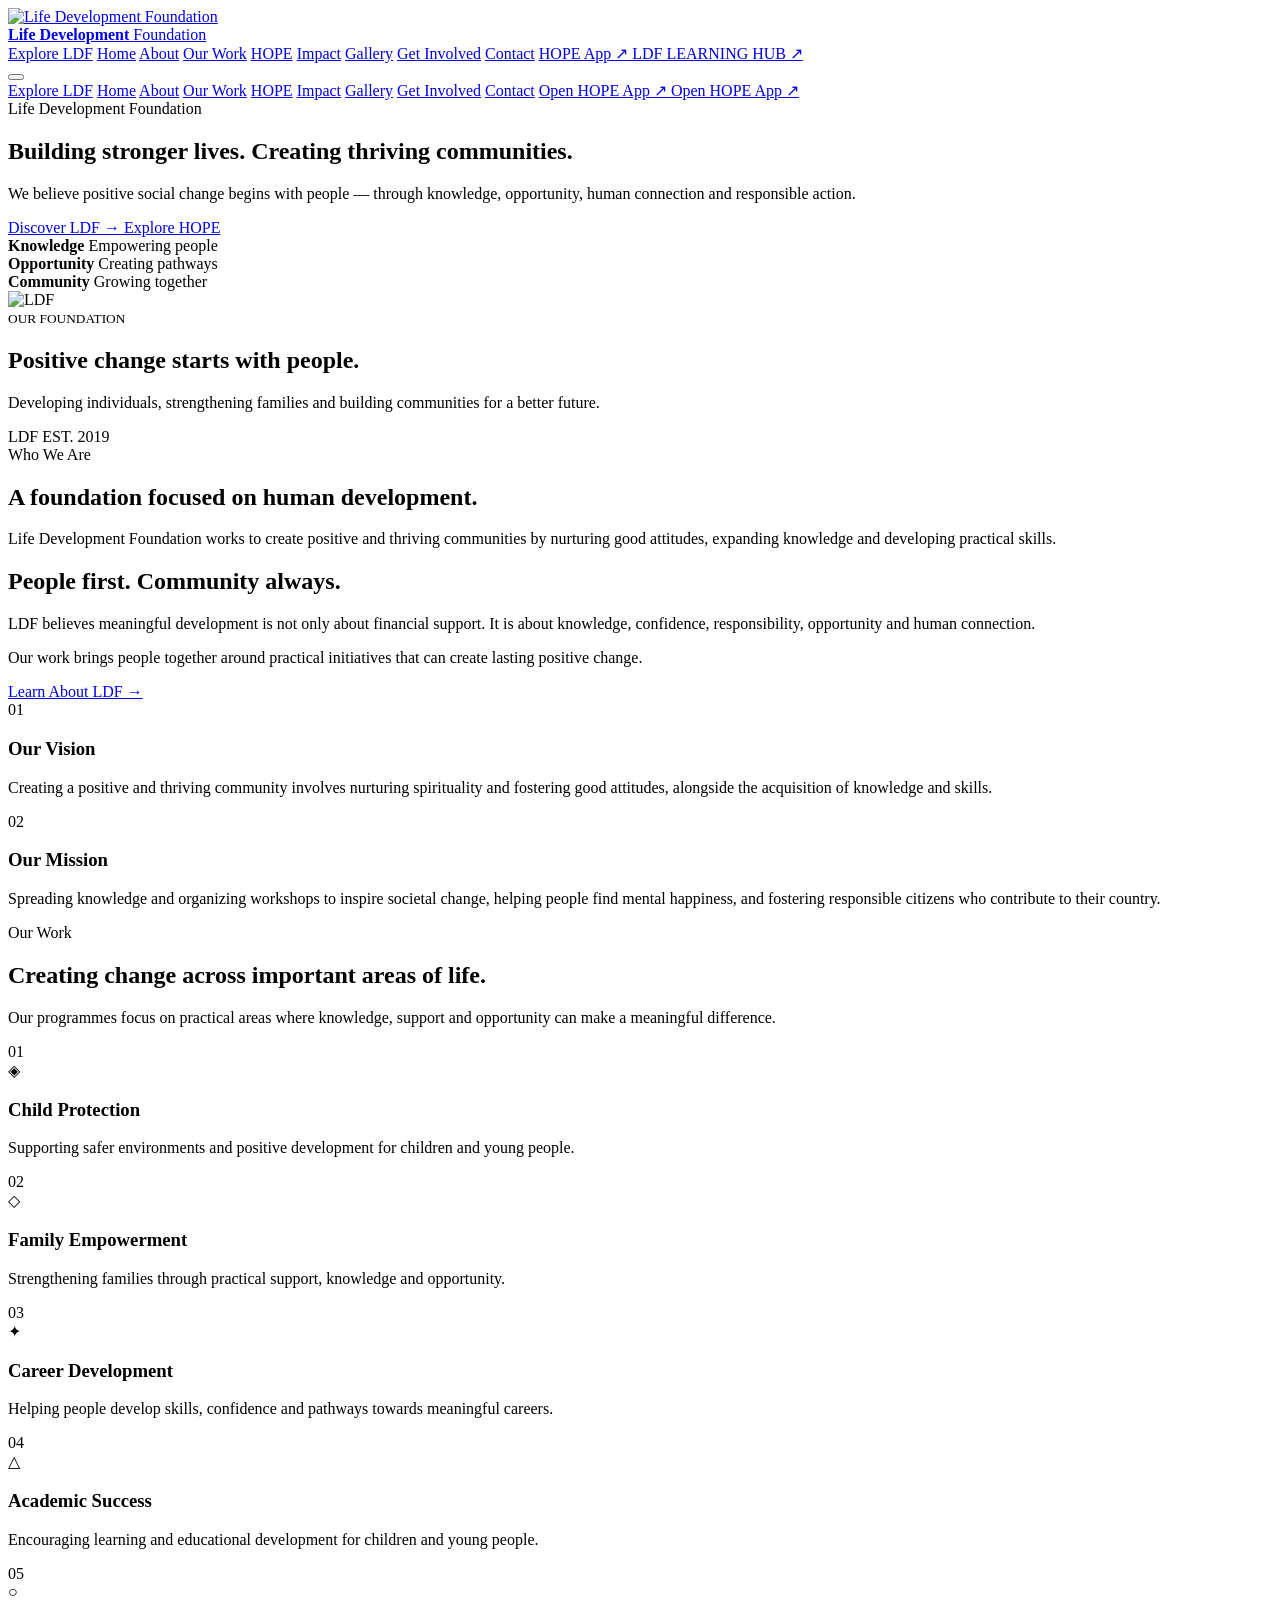
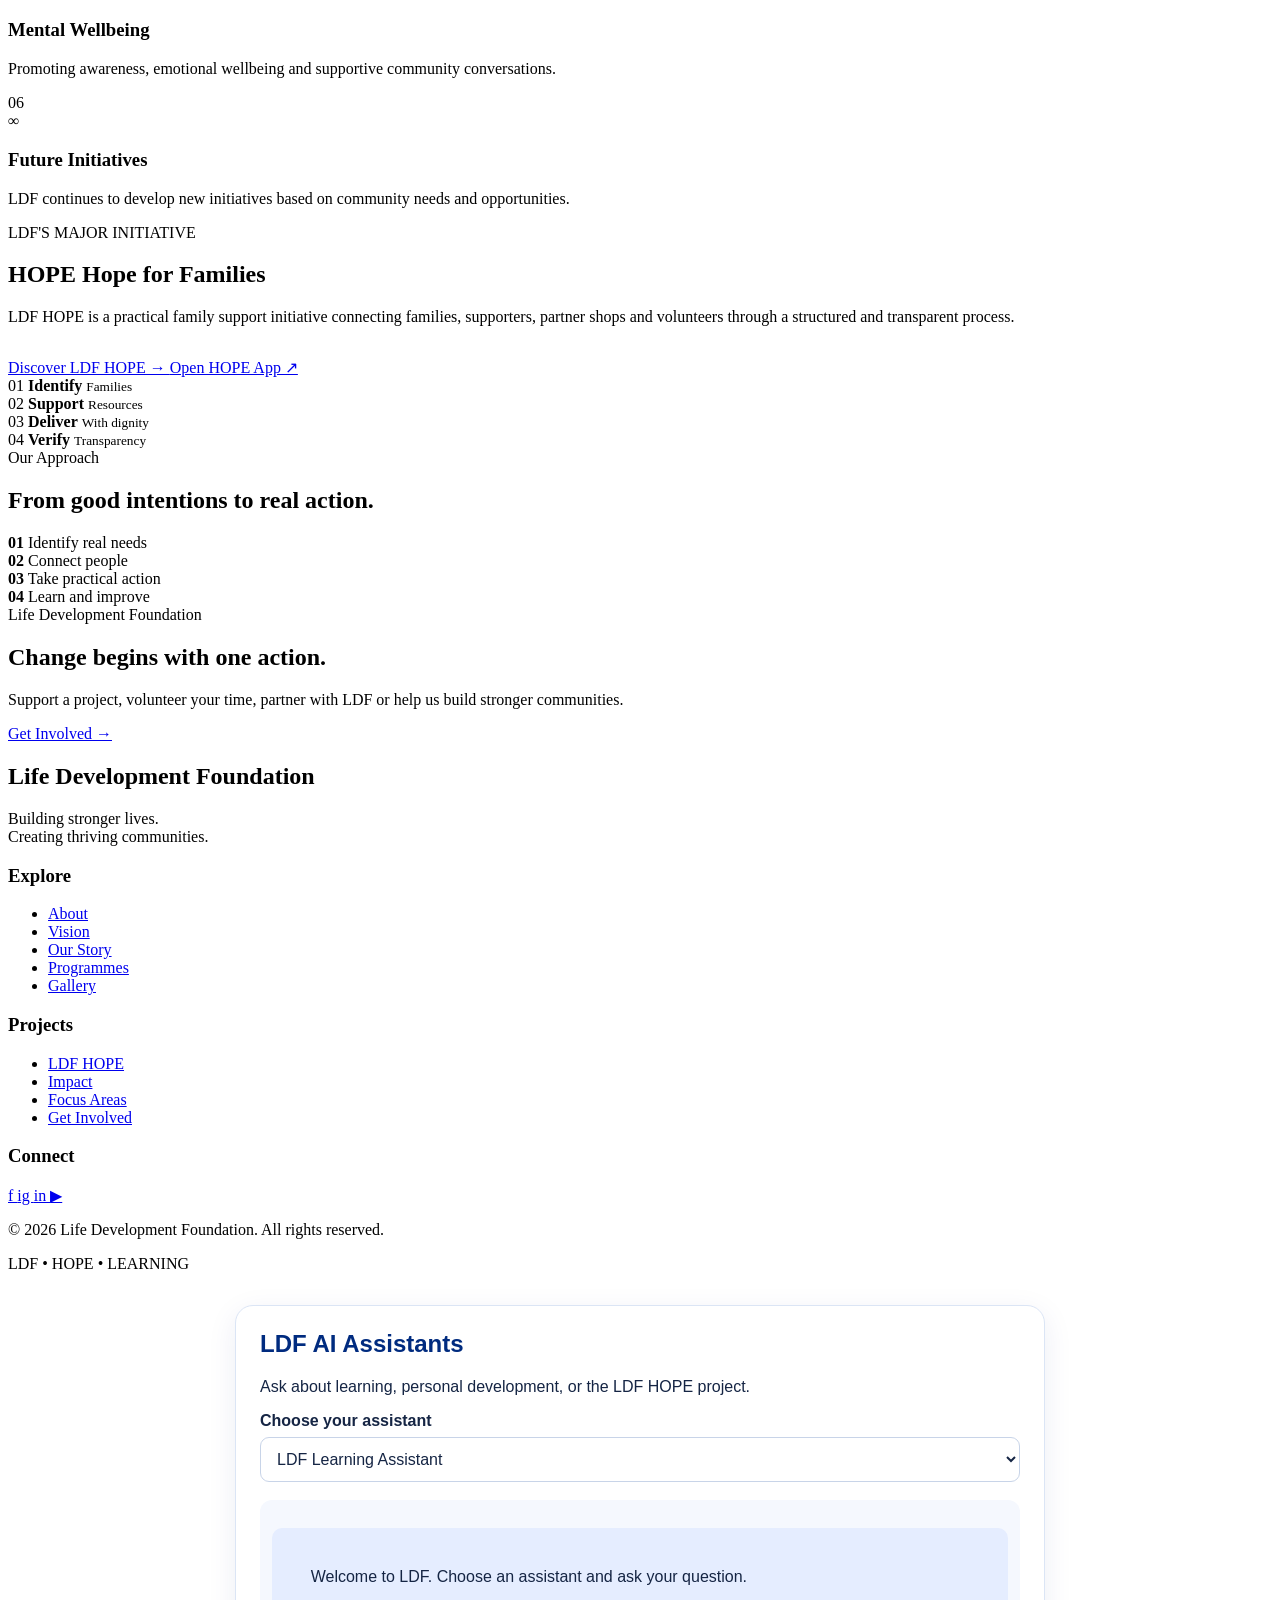
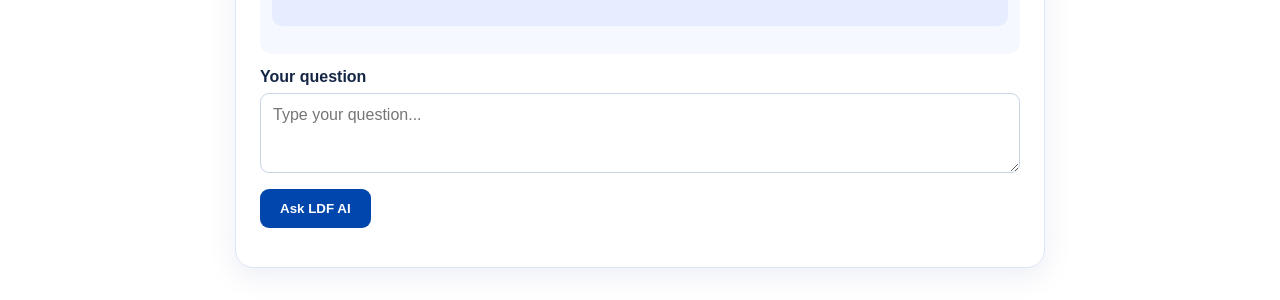
==== index.html @ 61f9f22a "Add link to LDF Learning Hub in navigation" ====
<!DOCTYPE html>
<html lang="en">

<head>

<meta charset="UTF-8">
<meta name="viewport" content="width=device-width, initial-scale=1.0">

<title>Life Development Foundation | LDF</title>

<meta
name="description"
content="Life Development Foundation — building stronger lives and creating thriving communities through knowledge, opportunity and positive change.">

<link rel="preconnect" href="https://fonts.googleapis.com">
<link rel="preconnect" href="https://fonts.gstatic.com" crossorigin>

<link
href="https://fonts.googleapis.com/css2?family=Inter:wght@400;500;600;700;800&family=Manrope:wght@500;600;700;800&display=swap"
rel="stylesheet">

<link rel="stylesheet" href="/LDF-HOPE/css/style.css">

</head>

<body>

<header class="site-header">

<div class="container nav-container">

<a href="/LDF-HOPE/" class="brand">

<img
src="/LDF-HOPE/7e64c73a-b2e1-4843-b294-a0825088490c.jpeg"
alt="Life Development Foundation"
class="brand-logo">

<div class="brand-text">
<strong>Life Development</strong>
<span>Foundation</span>
</div>

</a>

<nav class="desktop-nav">
<a href="/LDF-HOPE/Main.html">Explore LDF</a>
<a href="/LDF-HOPE/">Home</a>
<a href="/LDF-HOPE/about.html">About</a>
<a href="/LDF-HOPE/programs.html">Our Work</a>
<a href="/LDF-HOPE/hope.html">HOPE</a>
<a href="/LDF-HOPE/impact.html">Impact</a>
<a href="/LDF-HOPE/gallery.html" class="active">Gallery</a>
<a href="/LDF-HOPE/get-involved.html">Get Involved</a>
<a href="/LDF-HOPE/contact.html">Contact</a>

<a
href="https://script.google.com/macros/s/AKfycbwUGrgk65R-KD1yQxDXDe2xYm5PWNFSPfADqtAOoXSnCcbFEKJ1Gkk_mJlzIQz6vQ_V/exec"
target="_blank"
rel="noopener"
class="nav-app">
HOPE App ↗
</a>

<a
href="  https://ldf35.github.io/ldf-hub/"
target="_blank"
rel="noopener"
class="nav-app">
LDF LEARNING HUB ↗
</a>
</nav>

<button class="menu-toggle" aria-label="Menu">
<span></span>
<span></span>
<span></span>
</button>

</div>

<div class="mobile-nav">
<a href="/LDF-HOPE/Main.html">Explore LDF</a>
<a href="/LDF-HOPE/">Home</a>
<a href="/LDF-HOPE/about.html">About</a>
<a href="/LDF-HOPE/programs.html">Our Work</a>
<a href="/LDF-HOPE/hope.html">HOPE</a>
<a href="/LDF-HOPE/impact.html">Impact</a>
<a href="/LDF-HOPE/gallery.html">Gallery</a>
<a href="/LDF-HOPE/get-involved.html">Get Involved</a>
<a href="/LDF-HOPE/contact.html">Contact</a>

<a
href="https://script.google.com/macros/s/AKfycbwUGrgk65R-KD1yQxDXDe2xYm5PWNFSPfADqtAOoXSnCcbFEKJ1Gkk_mJlzIQz6vQ_V/exec"
target="_blank"
class="mobile-app">
Open HOPE App ↗
</a>
<a
href="https://script.google.com/macros/s/AKfycbwUGrgk65R-KD1yQxDXDe2xYm5PWNFSPfADqtAOoXSnCcbFEKJ1Gkk_mJlzIQz6vQ_V/exec"
target="_blank"
class="mobile-app">
Open HOPE App ↗
</a>
</div>

</header>


<main>

<section class="hero">

<div class="container hero-grid">

<div class="reveal">

<div class="eyebrow light">
Life Development Foundation
</div>

<h1>
Building stronger lives.
<span>Creating thriving communities.</span>
</h1>

<p class="hero-description">
We believe positive social change begins with people —
through knowledge, opportunity, human connection and
responsible action.
</p>

<div class="buttons">

<a href="/LDF-HOPE/about.html" class="btn btn-white">
Discover LDF →
</a>

<a href="/LDF-HOPE/hope.html" class="btn btn-outline-white">
Explore HOPE
</a>

</div>

<div class="hero-meta">

<div>
<strong>Knowledge</strong>
<span>Empowering people</span>
</div>

<div>
<strong>Opportunity</strong>
<span>Creating pathways</span>
</div>

<div>
<strong>Community</strong>
<span>Growing together</span>
</div>

</div>

</div>


<div class="hero-card reveal">

<div class="hero-card-logo">

<img
src="/LDF-HOPE/7e64c73a-b2e1-4843-b294-a0825088490c.jpeg"
alt="LDF">

</div>

<small>OUR FOUNDATION</small>

<h2>
Positive change
starts with people.
</h2>

<p>
Developing individuals, strengthening families
and building communities for a better future.
</p>

<div class="hero-card-bottom">

<span>LDF</span>
<span>EST. 2019</span>

</div>

</div>

</div>

</section>


<section class="section">

<div class="container">

<div class="section-heading reveal">

<div class="eyebrow">
Who We Are
</div>

<h2>
A foundation focused on
<span>human development.</span>
</h2>

<p>
Life Development Foundation works to create positive and
thriving communities by nurturing good attitudes,
expanding knowledge and developing practical skills.
</p>

</div>


<div class="two-column">

<div class="content reveal">

<h2>
People first.
<span>Community always.</span>
</h2>

<p>
LDF believes meaningful development is not only about
financial support. It is about knowledge, confidence,
responsibility, opportunity and human connection.
</p>

<p>
Our work brings people together around practical
initiatives that can create lasting positive change.
</p>

<a href="/LDF-HOPE/about.html"
class="btn btn-primary"
style="margin-top:30px;">
Learn About LDF →
</a>

</div>


<div>

<div class="info-card reveal">

<div class="info-number">01</div>

<h3>Our Vision</h3>

<p>
Creating a positive and thriving community involves
nurturing spirituality and fostering good attitudes,
alongside the acquisition of knowledge and skills.
</p>

</div>

<div class="info-card reveal">

<div class="info-number">02</div>

<h3>Our Mission</h3>

<p>
Spreading knowledge and organizing workshops to inspire
societal change, helping people find mental happiness,
and fostering responsible citizens who contribute to
their country.
</p>

</div>

</div>

</div>

</div>

</section>


<section class="section section-soft">

<div class="container">

<div class="section-heading center reveal">

<div class="eyebrow">
Our Work
</div>

<h2>
Creating change across
<span>important areas of life.</span>
</h2>

<p>
Our programmes focus on practical areas where knowledge,
support and opportunity can make a meaningful difference.
</p>

</div>


<div class="card-grid">

<div class="card reveal">
<div class="card-number">01</div>
<div class="card-icon">◈</div>
<h3>Child Protection</h3>
<p>
Supporting safer environments and positive development
for children and young people.
</p>
</div>

<div class="card reveal">
<div class="card-number">02</div>
<div class="card-icon">◇</div>
<h3>Family Empowerment</h3>
<p>
Strengthening families through practical support,
knowledge and opportunity.
</p>
</div>

<div class="card reveal">
<div class="card-number">03</div>
<div class="card-icon">✦</div>
<h3>Career Development</h3>
<p>
Helping people develop skills, confidence and pathways
towards meaningful careers.
</p>
</div>

<div class="card reveal">
<div class="card-number">04</div>
<div class="card-icon">△</div>
<h3>Academic Success</h3>
<p>
Encouraging learning and educational development for
children and young people.
</p>
</div>

<div class="card reveal">
<div class="card-number">05</div>
<div class="card-icon">○</div>
<h3>Mental Wellbeing</h3>
<p>
Promoting awareness, emotional wellbeing and supportive
community conversations.
</p>
</div>

<div class="card card-dark reveal">
<div class="card-number">06</div>
<div class="card-icon">∞</div>
<h3>Future Initiatives</h3>
<p>
LDF continues to develop new initiatives based on
community needs and opportunities.
</p>
</div>

</div>

</div>

</section>


<section class="hope-section">

<div class="container">

<div class="hope-box reveal">

<div class="eyebrow light">
LDF'S MAJOR INITIATIVE
</div>

<h2 class="hope-title">
HOPE
<span>Hope for Families</span>
</h2>

<p>
LDF HOPE is a practical family support initiative
connecting families, supporters, partner shops and
volunteers through a structured and transparent process.
</p>

<div class="buttons" style="margin-top:32px;">

<a
href="/LDF-HOPE/hope.html"
class="btn btn-white">
Discover LDF HOPE →
</a>

<a
href="https://script.google.com/macros/s/AKfycbwUGrgk65R-KD1yQxDXDe2xYm5PWNFSPfADqtAOoXSnCcbFEKJ1Gkk_mJlzIQz6vQ_V/exec"
target="_blank"
class="btn btn-outline-white">
Open HOPE App ↗
</a>

</div>

<div class="hope-process">

<div class="process">
<span>01</span>
<strong>Identify</strong>
<small>Families</small>
</div>

<div class="process">
<span>02</span>
<strong>Support</strong>
<small>Resources</small>
</div>

<div class="process">
<span>03</span>
<strong>Deliver</strong>
<small>With dignity</small>
</div>

<div class="process">
<span>04</span>
<strong>Verify</strong>
<small>Transparency</small>
</div>

</div>

</div>

</div>

</section>


<section class="section section-soft">

<div class="container">

<div class="section-heading center reveal">

<div class="eyebrow">
Our Approach
</div>

<h2>
From good intentions
<span>to real action.</span>
</h2>

</div>


<div class="stats">

<div class="stat reveal">
<strong>01</strong>
<span>Identify real needs</span>
</div>

<div class="stat reveal">
<strong>02</strong>
<span>Connect people</span>
</div>

<div class="stat reveal">
<strong>03</strong>
<span>Take practical action</span>
</div>

<div class="stat reveal">
<strong>04</strong>
<span>Learn and improve</span>
</div>

</div>

</div>

</section>


<section class="cta">

<div class="container">

<div class="cta-box reveal">

<div>

<div class="eyebrow light">
Life Development Foundation
</div>

<h2>
Change begins with one action.
</h2>

<p>
Support a project, volunteer your time, partner with LDF
or help us build stronger communities.
</p>

</div>

<a href="/LDF-HOPE/get-involved.html"
class="btn btn-white">
Get Involved →
</a>

</div>

</div>

</section>

</main>

<footer class="ldf-footer">
  <div class="ldf-footer__container">

    <div class="ldf-footer__grid">

      <!-- Brand -->
      <section class="ldf-footer__brand">
        <h2 class="ldf-footer__brand-name">
          Life Development Foundation
        </h2>

        <p class="ldf-footer__tagline">
          Building stronger lives.<br>
          Creating thriving communities.
        </p>
      </section>

      <!-- Explore -->
      <nav class="ldf-footer__section" aria-label="Explore">
        <h3>Explore</h3>
        <ul>
          <li><a href="about.html">About</a></li>
          <li><a href="vision.html">Vision</a></li>
          <li><a href="story.html">Our Story</a></li>
          <li><a href="programmes.html">Programmes</a></li>
         <li> <a href="/LDF-HOPE/gallery.html" class="active">Gallery</a></li>
        </ul>
      </nav>

      <!-- Projects -->
      <nav class="ldf-footer__section" aria-label="Projects">
        <h3>Projects</h3>
        <ul>
          <li><a href="hope.html">LDF HOPE</a></li>
          <li><a href="impact.html">Impact</a></li>
          <li><a href="focus.html">Focus Areas</a></li>
          <li><a href="get-involved.html">Get Involved</a></li>
        </ul>
      </nav>

      <!-- Social media -->
      <section class="ldf-footer__section ldf-footer__connect">
        <h3>Connect</h3>

        <div class="ldf-footer__socials">

          <a href="https://www.facebook.com/share/1EnymvToj6/?mibextid=wwXIfr"
             target="_blank" rel="noopener noreferrer"
             aria-label="Facebook">
            f
          </a>

          <a href="https://www.instagram.com/lifedevelopment_foundation?stkn=OXliOHFnZjR3cjQw&utm_source=qr"
             target="_blank" rel="noopener noreferrer"
             aria-label="Instagram">
            ig
          </a>

          <a href="https://www.linkedin.com/in/kasun-udayanga-35b8291a4?utm_source=share_via&utm_content=profile&utm_medium=member_ios"
             target="_blank" rel="noopener noreferrer"
             aria-label="LinkedIn">
            in
          </a>

          <a href="https://youtube.com/@ldf-uk?si=GykWDm6q4iPDI1h7"
             target="_blank" rel="noopener noreferrer"
             aria-label="YouTube">
            ▶
          </a>

        </div>
      </section>

    </div>

    <!-- Copyright -->
    <div class="ldf-footer__bottom">
      <p>
        © <span id="ldf-footer-year">2026</span>
        Life Development Foundation. All rights reserved.
      </p>

      <p class="ldf-footer__signature">
        LDF <span>•</span> HOPE <span>•</span> LEARNING
      </p>
    </div>

  </div>
</footer>
  <script src="/LDF-HOPE/Js/main.js"></script>
  
<!-- LDF AI ASSISTANTS: paste before </body> -->
<section id="ldf-ai" class="ldf-ai">
  <h2>LDF AI Assistants</h2>
  <p>Ask about learning, personal development, or the LDF HOPE project.</p>

  <label for="ldf-agent">Choose your assistant</label>
  <select id="ldf-agent">
    <option value="learning">LDF Learning Assistant</option>
    <option value="hope">LDF HOPE Assistant</option>
  </select>

  <div id="ldf-chat" class="ldf-chat" aria-live="polite">
    <p class="ldf-message ldf-bot">
      Welcome to LDF. Choose an assistant and ask your question.
    </p>
  </div>

  <form id="ldf-form">
    <label for="ldf-question">Your question</label>
    <textarea id="ldf-question" maxlength="4000"
      rows="3" placeholder="Type your question..." required></textarea>
    <button id="ldf-send" type="submit">Ask LDF AI</button>
    <p id="ldf-status" role="status"></p>
  </form>
</section>

<style>
.ldf-ai {
  max-width: 760px;
  margin: 32px auto;
  padding: 24px;
  border: 1px solid #dbe5f5;
  border-radius: 18px;
  background: #fff;
  color: #152544;
  font-family: Arial, sans-serif;
  box-shadow: 0 8px 30px rgba(0, 43, 127, .08);
}
.ldf-ai h2 { color: #002b7f; margin-top: 0; }
.ldf-ai label { display: block; margin: 14px 0 7px; font-weight: 600; }
.ldf-ai select, .ldf-ai textarea {
  box-sizing: border-box;
  width: 100%;
  padding: 12px;
  border: 1px solid #c8d4e8;
  border-radius: 9px;
  background: #fff;
  color: #152544;
  font: inherit;
}
.ldf-chat {
  min-height: 110px;
  max-height: 360px;
  overflow-y: auto;
  margin-top: 18px;
  padding: 12px;
  background: #f5f8fe;
  border-radius: 12px;
}
.ldf-message {
  padding: 12px;
  border-radius: 10px;
  white-space: pre-wrap;
  overflow-wrap: anywhere;
  line-height: 1.55;
}
.ldf-bot { background: #e5edff; }
.ldf-user { background: #e5f6eb; }
#ldf-send {
  margin-top: 12px;
  padding: 12px 20px;
  border: 0;
  border-radius: 9px;
  background: #0046ad;
  color: white;
  font-weight: 700;
  cursor: pointer;
}
#ldf-send:disabled { opacity: .6; cursor: wait; }
#ldf-status { font-size: .9rem; color: #4b5e7a; }
</style>

<script>
(() => {
  const endpoint =
    "https://ldf-ai-gateway.lifedevelopmentfoundation-docs.workers.dev/";

  const form = document.getElementById("ldf-form");
  const agentSelect = document.getElementById("ldf-agent");
  const question = document.getElementById("ldf-question");
  const chat = document.getElementById("ldf-chat");
  const send = document.getElementById("ldf-send");
  const status = document.getElementById("ldf-status");

  function addMessage(text, type) {
    const p = document.createElement("p");
    p.className = "ldf-message " + type;
    p.textContent = text;
    chat.appendChild(p);
    chat.scrollTop = chat.scrollHeight;
  }

  form.addEventListener("submit", async (event) => {
    event.preventDefault();

    const message = question.value.trim();
    if (!message || send.disabled) return;

    const agent = agentSelect.value;
    addMessage(message, "ldf-user");
    question.value = "";
    send.disabled = true;
    status.textContent = "LDF AI is thinking...";

    try {
      const response = await fetch(endpoint, {
        method: "POST",
        headers: { "Content-Type": "application/json" },
        body: JSON.stringify({ agent, message })
      });

      const data = await response.json();

      if (!response.ok || !data.success || !data.answer) {
        throw new Error(data.error || "The AI request failed.");
      }

      addMessage(data.answer, "ldf-bot");
      status.textContent = "Response received.";
    } catch (error) {
      addMessage(
        "Sorry, the assistant is temporarily unavailable. Please try again later.",
        "ldf-bot"
      );
      status.textContent = "Connection failed. Please try again.";
      console.error("LDF AI request failed:", error);
    } finally {
      send.disabled = false;
      question.focus();
    }
  });
})();
</script>
<!-- END LDF AI ASSISTANTS -->
</body>
</html>
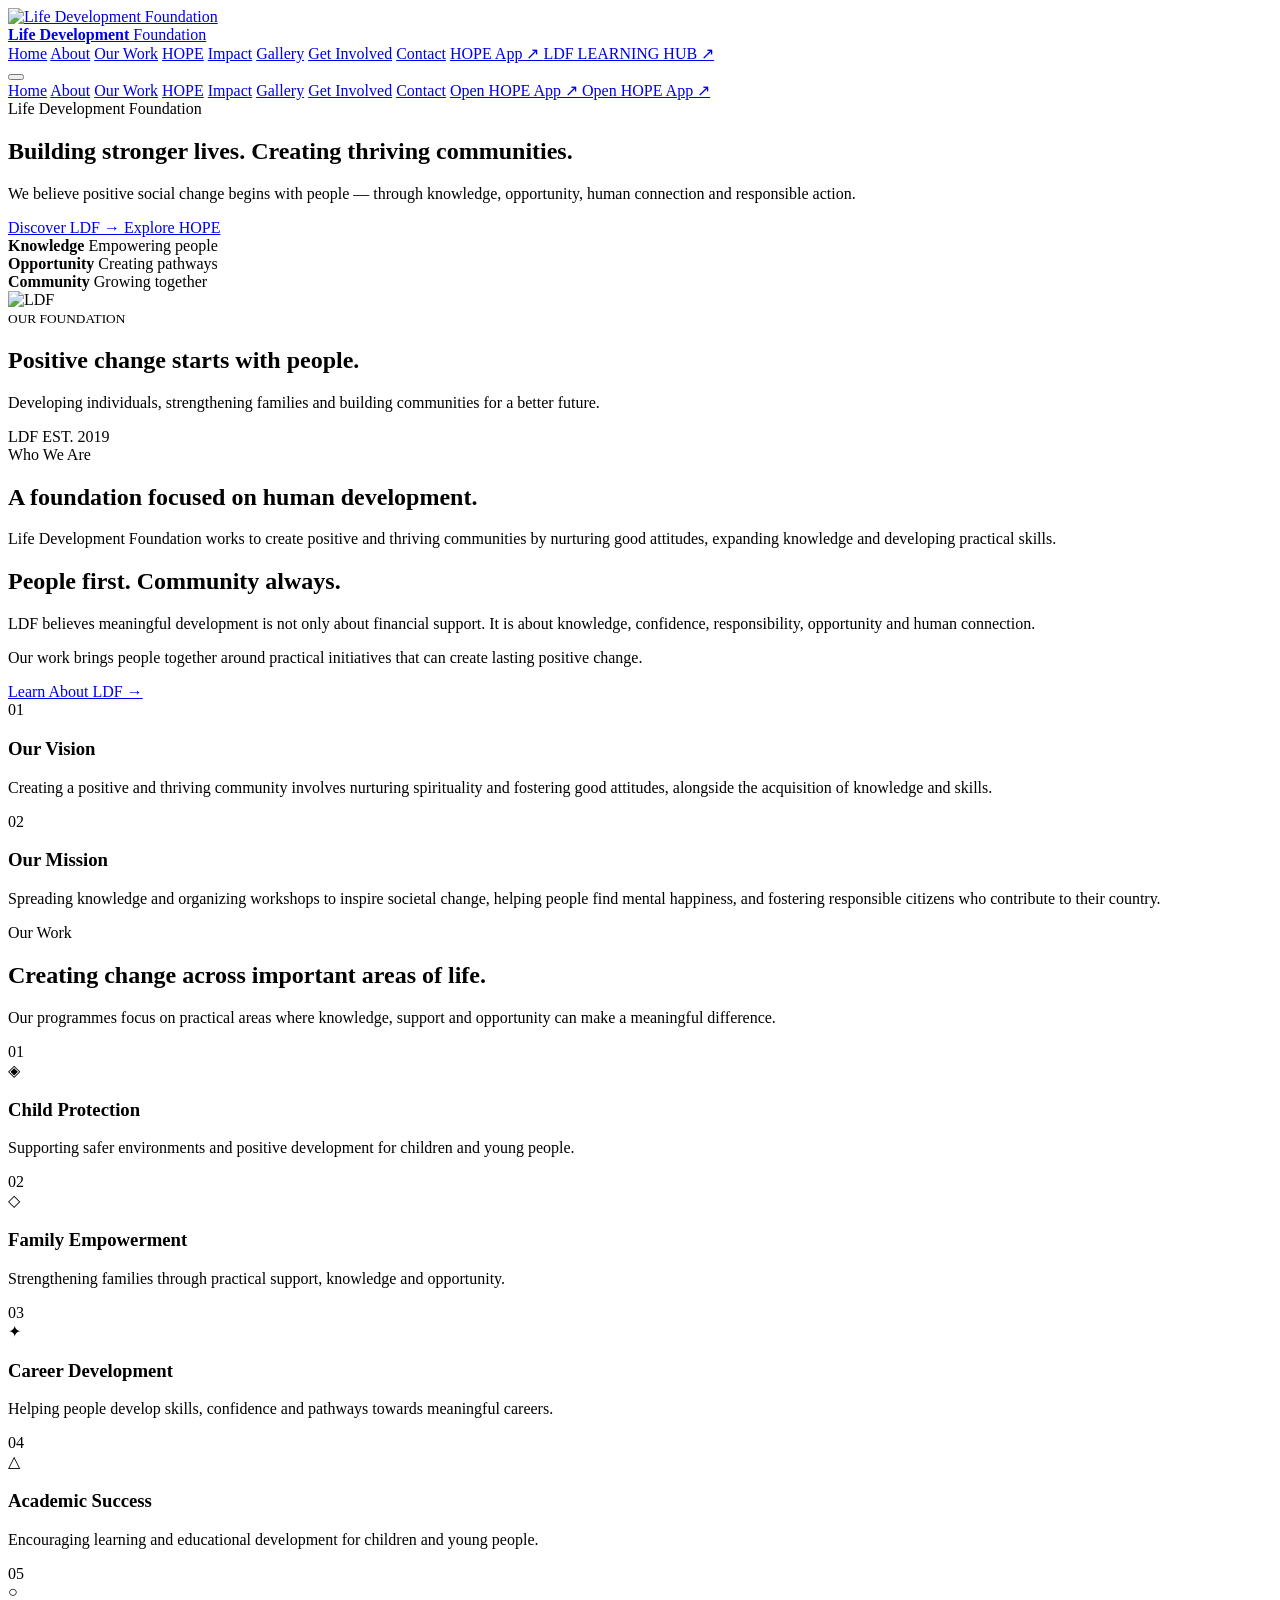
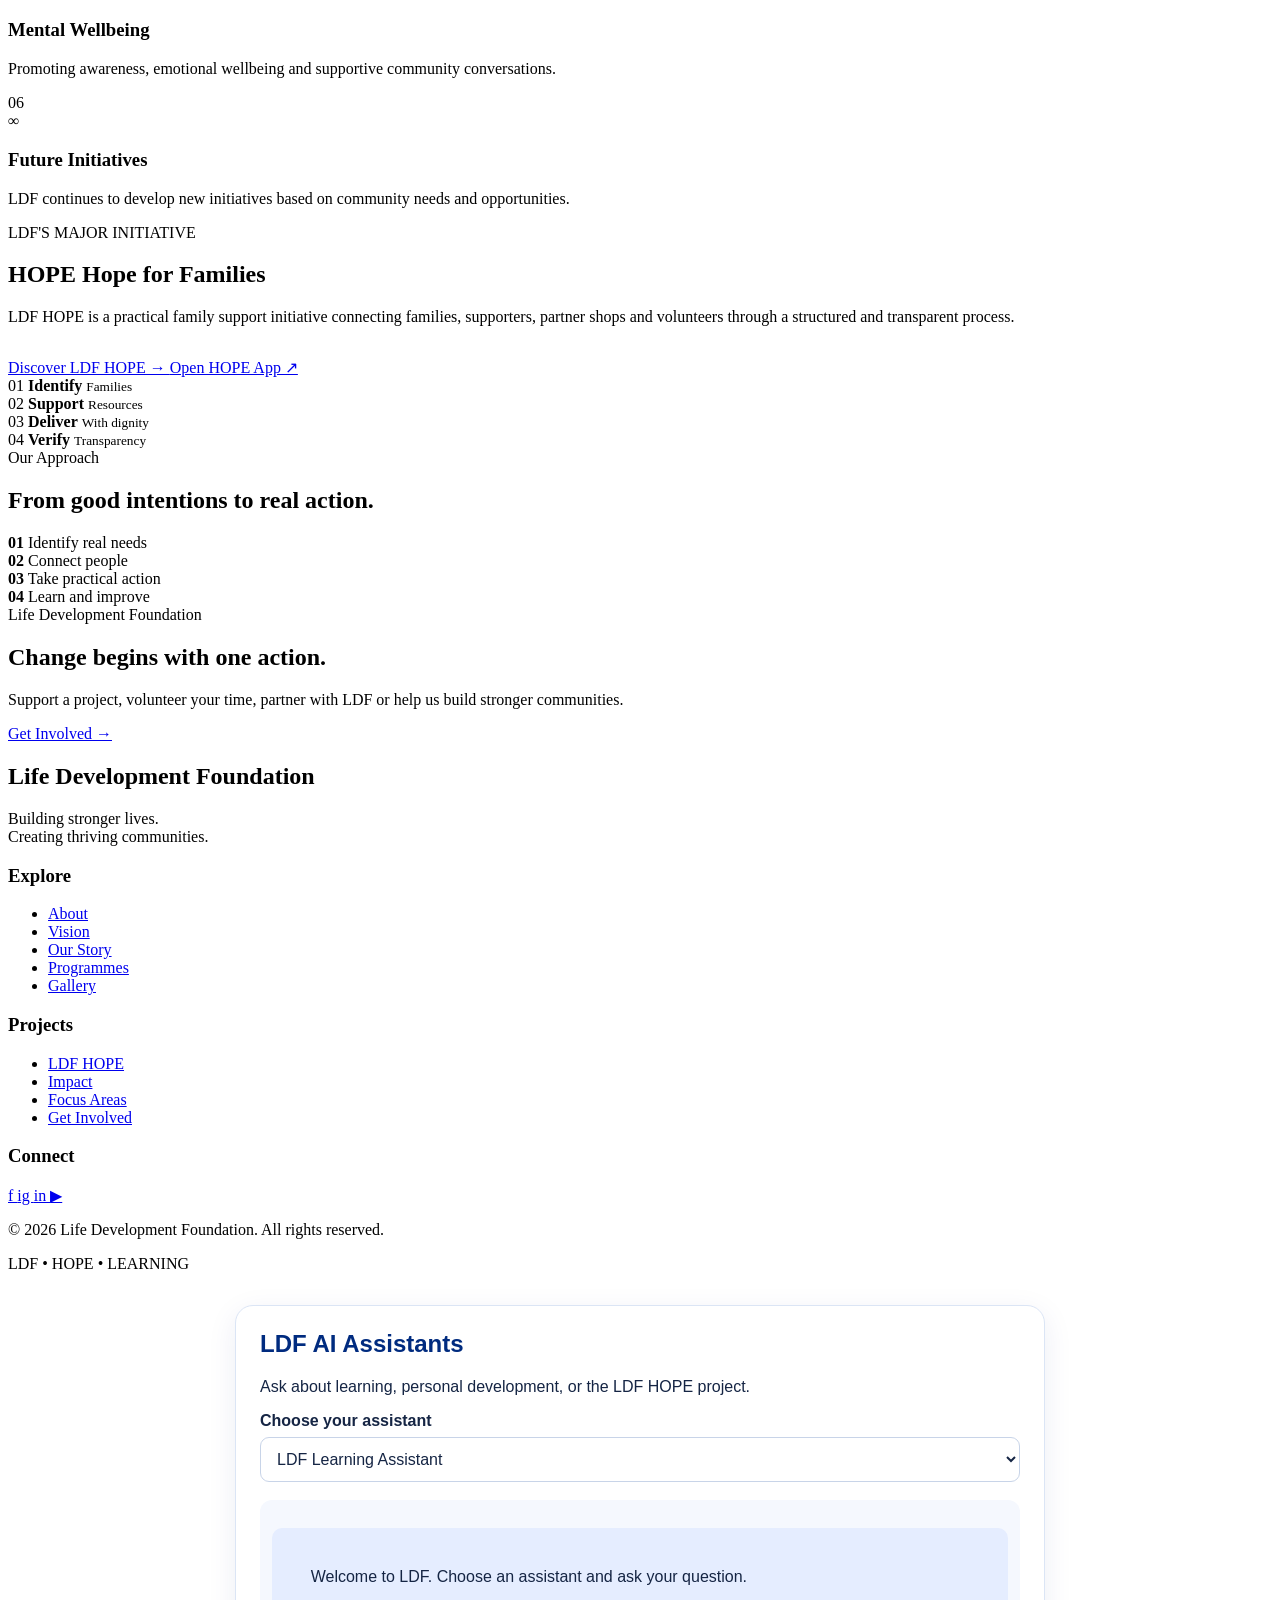
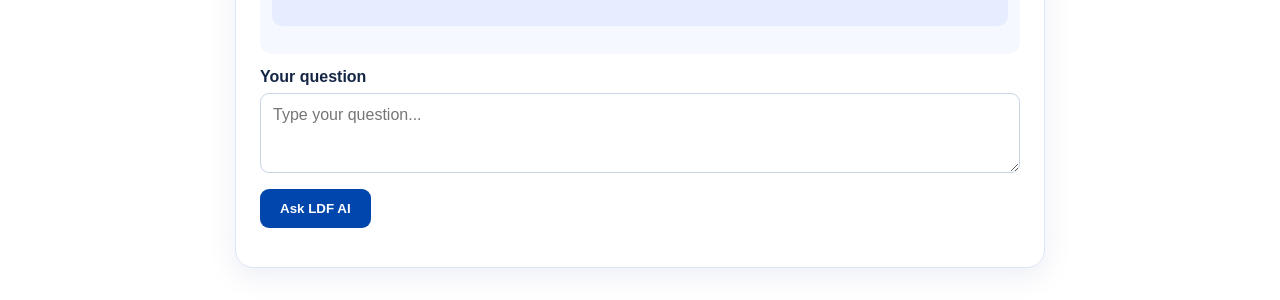
==== commit 22b729bb: "Remove duplicate navigation links in index.html" ====
--- a/index.html
+++ b/index.html
@@ -44,7 +44,6 @@
 </a>
 
 <nav class="desktop-nav">
-<a href="/LDF-HOPE/Main.html">Explore LDF</a>
 <a href="/LDF-HOPE/">Home</a>
 <a href="/LDF-HOPE/about.html">About</a>
 <a href="/LDF-HOPE/programs.html">Our Work</a>
@@ -80,7 +79,6 @@
 </div>
 
 <div class="mobile-nav">
-<a href="/LDF-HOPE/Main.html">Explore LDF</a>
 <a href="/LDF-HOPE/">Home</a>
 <a href="/LDF-HOPE/about.html">About</a>
 <a href="/LDF-HOPE/programs.html">Our Work</a>
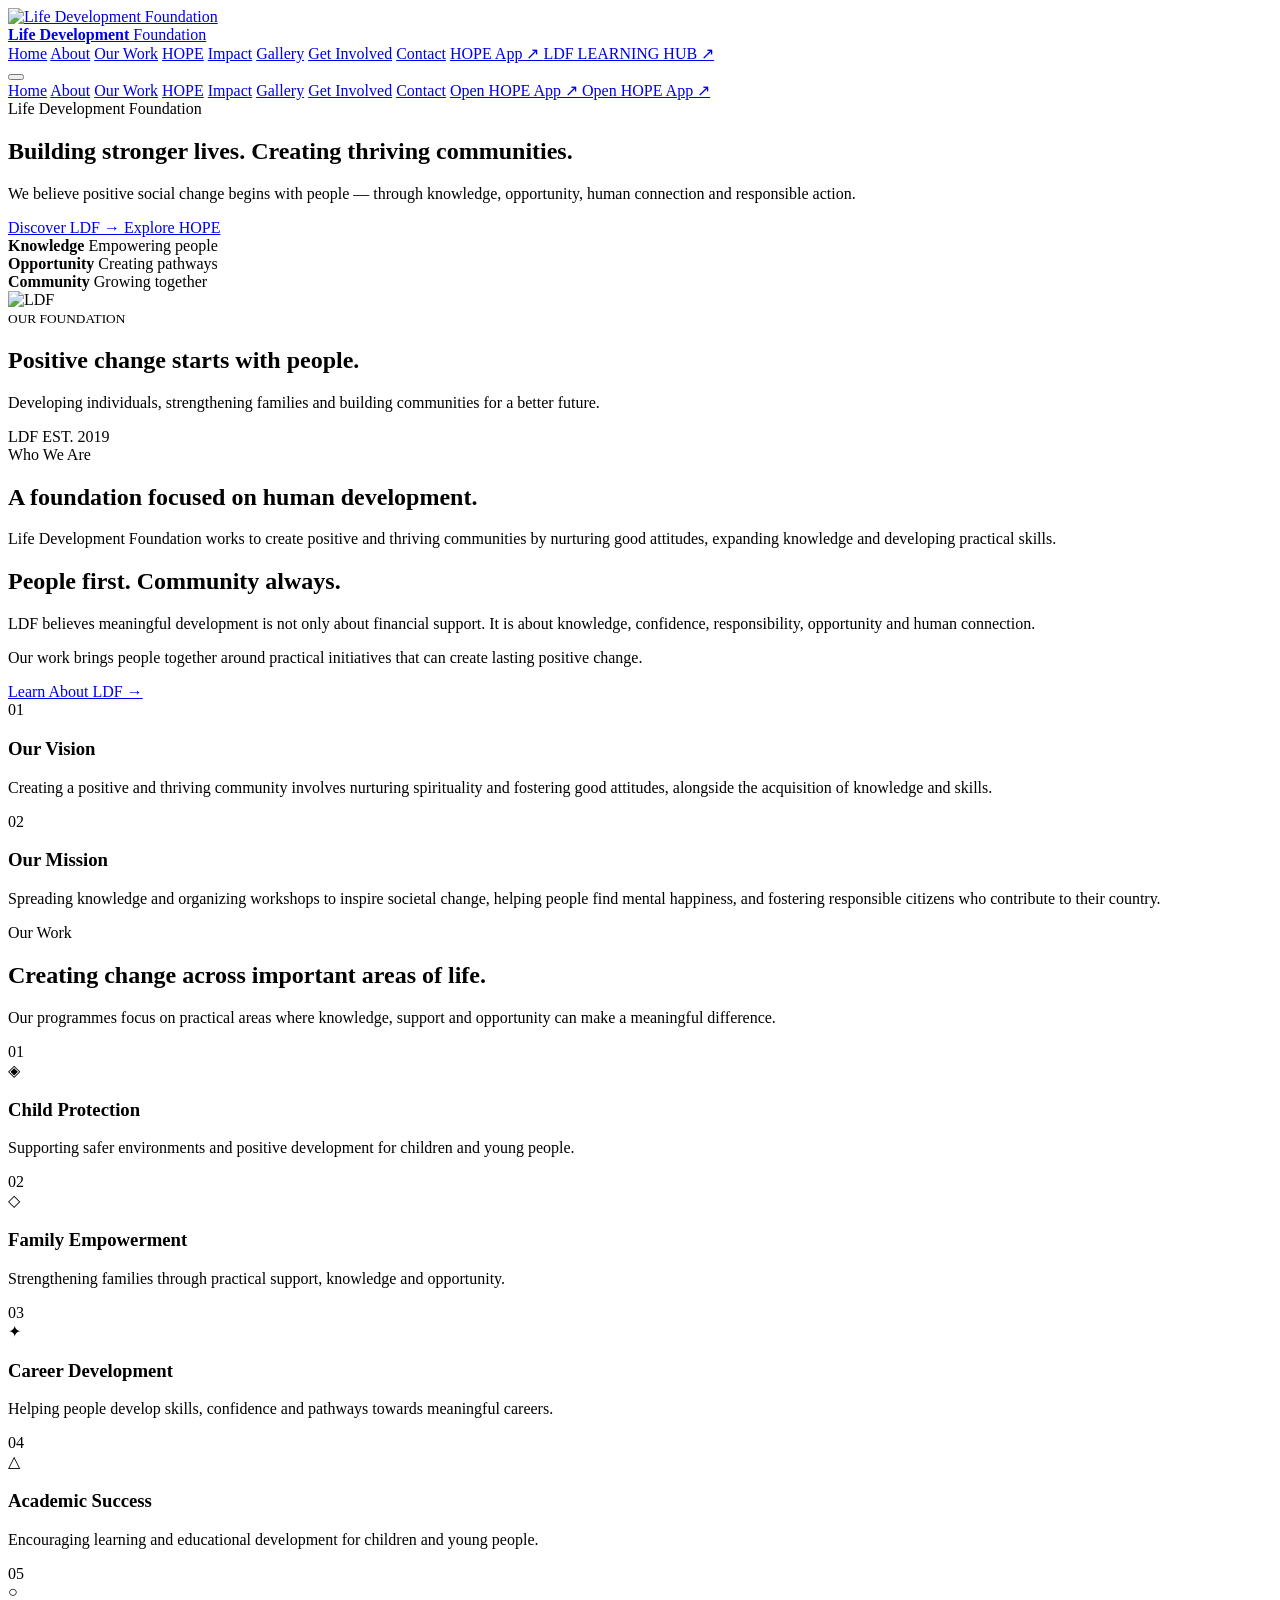
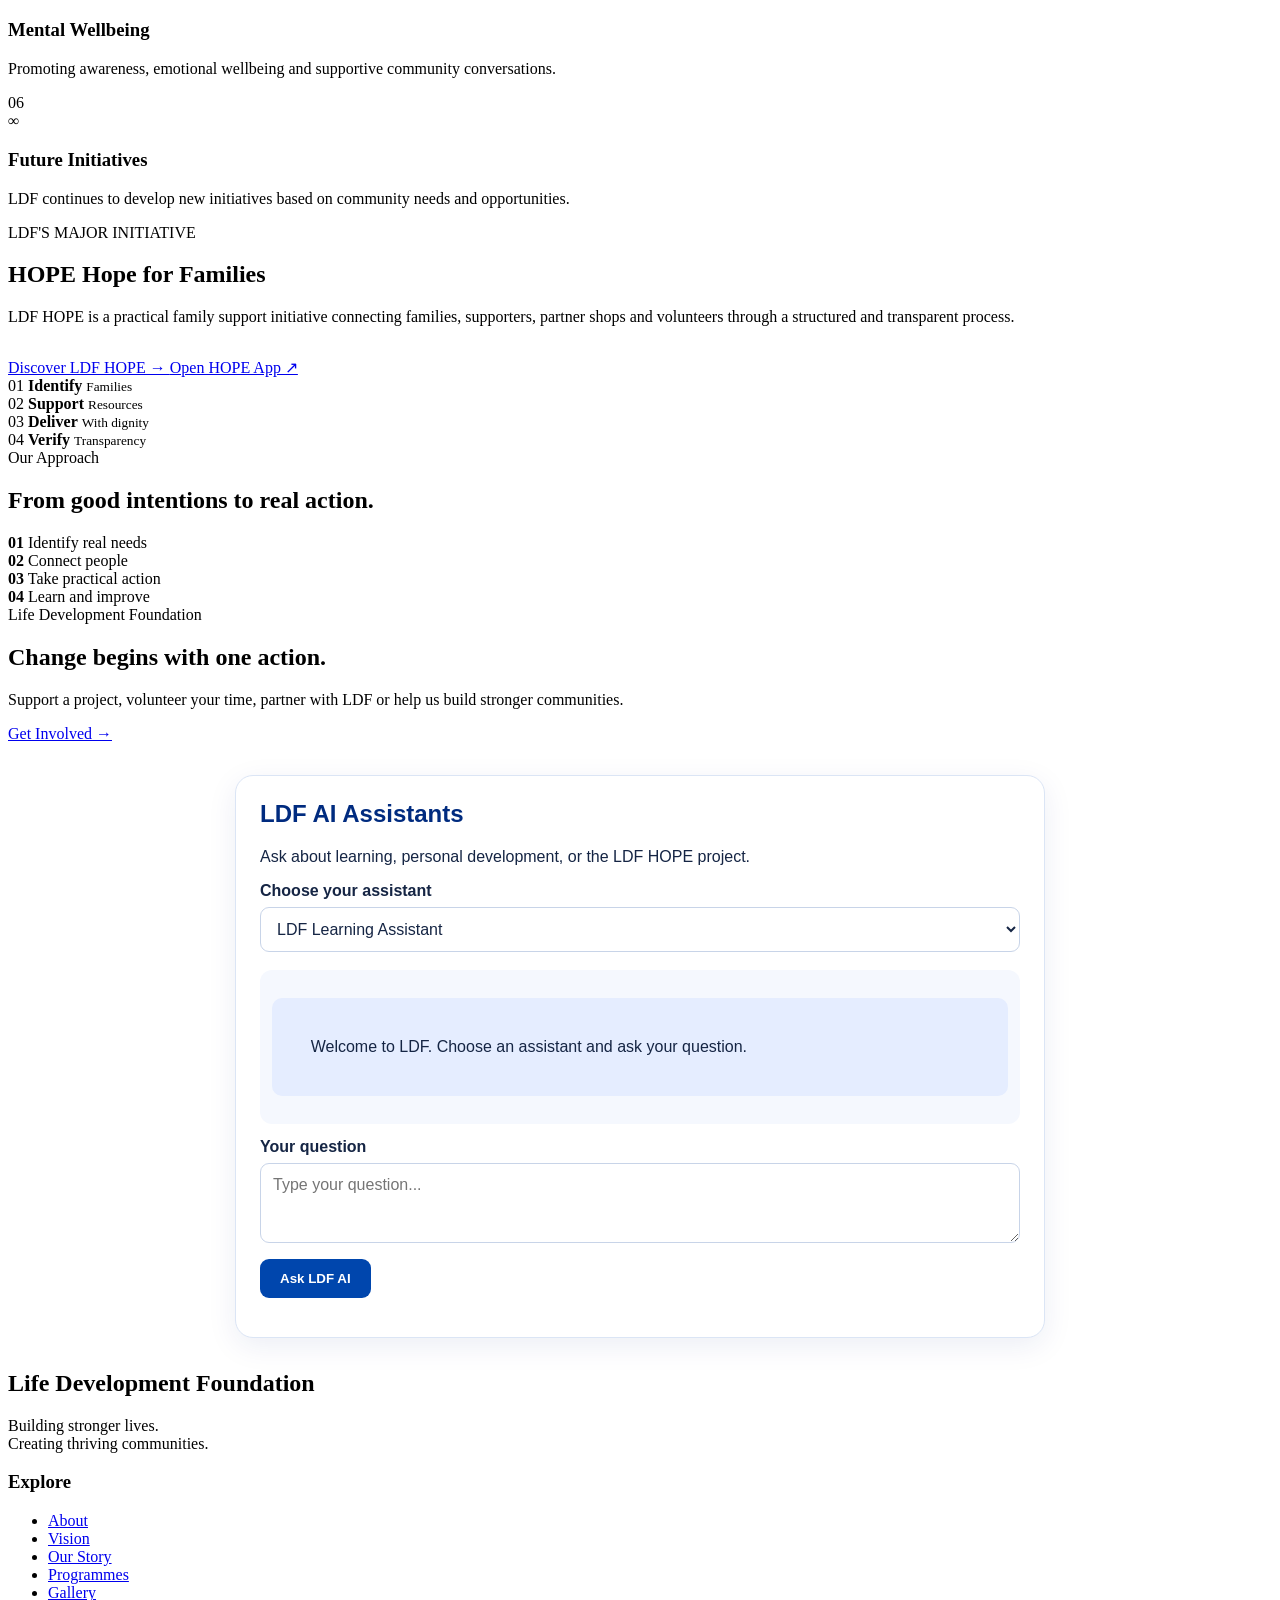
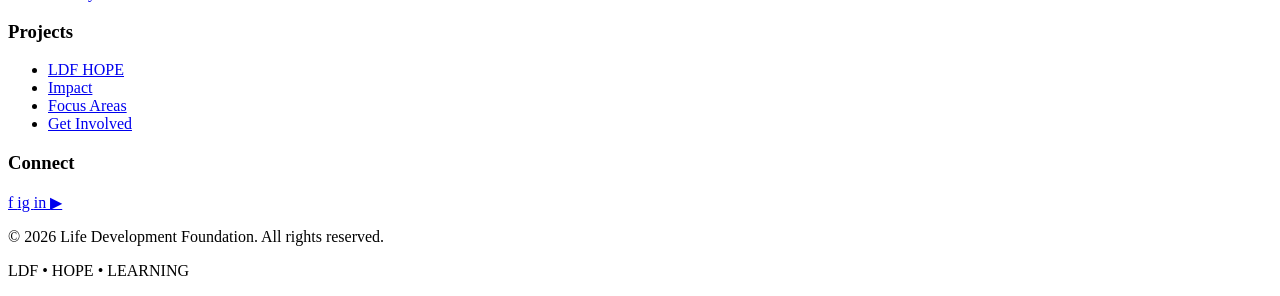
==== commit 6a002da8: "Restore footer section and related content" ====
--- a/index.html
+++ b/index.html
@@ -538,99 +538,7 @@
 </section>
 
 </main>
-
-<footer class="ldf-footer">
-  <div class="ldf-footer__container">
-
-    <div class="ldf-footer__grid">
-
-      <!-- Brand -->
-      <section class="ldf-footer__brand">
-        <h2 class="ldf-footer__brand-name">
-          Life Development Foundation
-        </h2>
-
-        <p class="ldf-footer__tagline">
-          Building stronger lives.<br>
-          Creating thriving communities.
-        </p>
-      </section>
-
-      <!-- Explore -->
-      <nav class="ldf-footer__section" aria-label="Explore">
-        <h3>Explore</h3>
-        <ul>
-          <li><a href="about.html">About</a></li>
-          <li><a href="vision.html">Vision</a></li>
-          <li><a href="story.html">Our Story</a></li>
-          <li><a href="programmes.html">Programmes</a></li>
-         <li> <a href="/LDF-HOPE/gallery.html" class="active">Gallery</a></li>
-        </ul>
-      </nav>
-
-      <!-- Projects -->
-      <nav class="ldf-footer__section" aria-label="Projects">
-        <h3>Projects</h3>
-        <ul>
-          <li><a href="hope.html">LDF HOPE</a></li>
-          <li><a href="impact.html">Impact</a></li>
-          <li><a href="focus.html">Focus Areas</a></li>
-          <li><a href="get-involved.html">Get Involved</a></li>
-        </ul>
-      </nav>
-
-      <!-- Social media -->
-      <section class="ldf-footer__section ldf-footer__connect">
-        <h3>Connect</h3>
-
-        <div class="ldf-footer__socials">
-
-          <a href="https://www.facebook.com/share/1EnymvToj6/?mibextid=wwXIfr"
-             target="_blank" rel="noopener noreferrer"
-             aria-label="Facebook">
-            f
-          </a>
-
-          <a href="https://www.instagram.com/lifedevelopment_foundation?stkn=OXliOHFnZjR3cjQw&utm_source=qr"
-             target="_blank" rel="noopener noreferrer"
-             aria-label="Instagram">
-            ig
-          </a>
-
-          <a href="https://www.linkedin.com/in/kasun-udayanga-35b8291a4?utm_source=share_via&utm_content=profile&utm_medium=member_ios"
-             target="_blank" rel="noopener noreferrer"
-             aria-label="LinkedIn">
-            in
-          </a>
-
-          <a href="https://youtube.com/@ldf-uk?si=GykWDm6q4iPDI1h7"
-             target="_blank" rel="noopener noreferrer"
-             aria-label="YouTube">
-            ▶
-          </a>
-
-        </div>
-      </section>
-
-    </div>
-
-    <!-- Copyright -->
-    <div class="ldf-footer__bottom">
-      <p>
-        © <span id="ldf-footer-year">2026</span>
-        Life Development Foundation. All rights reserved.
-      </p>
-
-      <p class="ldf-footer__signature">
-        LDF <span>•</span> HOPE <span>•</span> LEARNING
-      </p>
-    </div>
-
-  </div>
-</footer>
-  <script src="/LDF-HOPE/Js/main.js"></script>
-  
-<!-- LDF AI ASSISTANTS: paste before </body> -->
+  <!-- LDF AI ASSISTANTS: paste before </body> -->
 <section id="ldf-ai" class="ldf-ai">
   <h2>LDF AI Assistants</h2>
   <p>Ask about learning, personal development, or the LDF HOPE project.</p>
@@ -714,65 +622,180 @@
 
 <script>
 (() => {
-  const endpoint =
-    "https://ldf-ai-gateway.lifedevelopmentfoundation-docs.workers.dev/";
-
-  const form = document.getElementById("ldf-form");
-  const agentSelect = document.getElementById("ldf-agent");
-  const question = document.getElementById("ldf-question");
-  const chat = document.getElementById("ldf-chat");
-  const send = document.getElementById("ldf-send");
-  const status = document.getElementById("ldf-status");
-
-  function addMessage(text, type) {
+  const panel = document.getElementById("ldf-hub-ai-panel");
+  const open = document.getElementById("ldf-hub-ai-open");
+  const close = document.getElementById("ldf-hub-ai-close");
+  const agent = document.getElementById("ldf-hub-ai-agent");
+  const input = document.getElementById("ldf-hub-ai-input");
+  const messages = document.getElementById("ldf-hub-ai-messages");
+  const form = document.getElementById("ldf-hub-ai-form");
+  const send = document.getElementById("ldf-hub-ai-send");
+  const status = document.getElementById("ldf-hub-ai-status");
+
+  if (!panel || !open || !close || !agent || !input ||
+      !messages || !form || !send || !status) {
+    console.error("LDF AI: One or more widget elements are missing.");
+    return;
+  }
+
+  open.addEventListener("click", () => {
+    panel.hidden = false;
+    input.focus();
+  });
+
+  close.addEventListener("click", () => {
+    panel.hidden = true;
+  });
+
+  function addMessage(text, isUser) {
     const p = document.createElement("p");
-    p.className = "ldf-message " + type;
+    p.className = "ldf-hub-ai-bubble" +
+      (isUser ? " ldf-hub-ai-user" : "");
     p.textContent = text;
-    chat.appendChild(p);
-    chat.scrollTop = chat.scrollHeight;
+    messages.appendChild(p);
+    messages.scrollTop = messages.scrollHeight;
+    return p;
   }
 
-  form.addEventListener("submit", async (event) => {
+  form.addEventListener("submit", (event) => {
     event.preventDefault();
 
-    const message = question.value.trim();
+    const message = input.value.trim();
     if (!message || send.disabled) return;
 
-    const agent = agentSelect.value;
-    addMessage(message, "ldf-user");
-    question.value = "";
+    if (
+      typeof google === "undefined" ||
+      !google.script ||
+      !google.script.run
+    ) {
+      status.textContent =
+        "This page is not running inside Apps Script. Open the deployed web app URL.";
+      return;
+    }
+
+    addMessage(message, true);
+    input.value = "";
     send.disabled = true;
-    status.textContent = "LDF AI is thinking...";
-
-    try {
-      const response = await fetch(endpoint, {
-        method: "POST",
-        headers: { "Content-Type": "application/json" },
-        body: JSON.stringify({ agent, message })
-      });
-
-      const data = await response.json();
-
-      if (!response.ok || !data.success || !data.answer) {
-        throw new Error(data.error || "The AI request failed.");
-      }
-
-      addMessage(data.answer, "ldf-bot");
-      status.textContent = "Response received.";
-    } catch (error) {
-      addMessage(
-        "Sorry, the assistant is temporarily unavailable. Please try again later.",
-        "ldf-bot"
-      );
-      status.textContent = "Connection failed. Please try again.";
-      console.error("LDF AI request failed:", error);
-    } finally {
-      send.disabled = false;
-      question.focus();
-    }
+    status.textContent = "Connecting to LDF AI...";
+    const reply = addMessage("Please wait...", false);
+
+    google.script.run
+      .withSuccessHandler((data) => {
+        if (data && data.success === true && data.answer) {
+          reply.textContent = data.answer;
+          status.textContent = "Connected successfully.";
+        } else {
+          reply.textContent = "The assistant returned no answer.";
+          status.textContent = "Check the ldfAskAgent function in Code.gs.";
+        }
+        send.disabled = false;
+        input.focus();
+      })
+      .withFailureHandler((error) => {
+        reply.textContent = "The request failed.";
+        status.textContent =
+          "Apps Script error: " +
+          (error && error.message ? error.message : String(error));
+        console.error("LDF AI Apps Script error:", error);
+        send.disabled = false;
+      })
+      .ldfAskAgent(agent.value, message);
   });
 })();
 </script>
+
 <!-- END LDF AI ASSISTANTS -->
+
+<footer class="ldf-footer">
+  <div class="ldf-footer__container">
+
+    <div class="ldf-footer__grid">
+
+      <!-- Brand -->
+      <section class="ldf-footer__brand">
+        <h2 class="ldf-footer__brand-name">
+          Life Development Foundation
+        </h2>
+
+        <p class="ldf-footer__tagline">
+          Building stronger lives.<br>
+          Creating thriving communities.
+        </p>
+      </section>
+
+      <!-- Explore -->
+      <nav class="ldf-footer__section" aria-label="Explore">
+        <h3>Explore</h3>
+        <ul>
+          <li><a href="about.html">About</a></li>
+          <li><a href="vision.html">Vision</a></li>
+          <li><a href="story.html">Our Story</a></li>
+          <li><a href="programmes.html">Programmes</a></li>
+         <li> <a href="/LDF-HOPE/gallery.html" class="active">Gallery</a></li>
+        </ul>
+      </nav>
+
+      <!-- Projects -->
+      <nav class="ldf-footer__section" aria-label="Projects">
+        <h3>Projects</h3>
+        <ul>
+          <li><a href="hope.html">LDF HOPE</a></li>
+          <li><a href="impact.html">Impact</a></li>
+          <li><a href="focus.html">Focus Areas</a></li>
+          <li><a href="get-involved.html">Get Involved</a></li>
+        </ul>
+      </nav>
+
+      <!-- Social media -->
+      <section class="ldf-footer__section ldf-footer__connect">
+        <h3>Connect</h3>
+
+        <div class="ldf-footer__socials">
+
+          <a href="https://www.facebook.com/share/1EnymvToj6/?mibextid=wwXIfr"
+             target="_blank" rel="noopener noreferrer"
+             aria-label="Facebook">
+            f
+          </a>
+
+          <a href="https://www.instagram.com/lifedevelopment_foundation?stkn=OXliOHFnZjR3cjQw&utm_source=qr"
+             target="_blank" rel="noopener noreferrer"
+             aria-label="Instagram">
+            ig
+          </a>
+
+          <a href="https://www.linkedin.com/in/kasun-udayanga-35b8291a4?utm_source=share_via&utm_content=profile&utm_medium=member_ios"
+             target="_blank" rel="noopener noreferrer"
+             aria-label="LinkedIn">
+            in
+          </a>
+
+          <a href="https://youtube.com/@ldf-uk?si=GykWDm6q4iPDI1h7"
+             target="_blank" rel="noopener noreferrer"
+             aria-label="YouTube">
+            ▶
+          </a>
+
+        </div>
+      </section>
+
+    </div>
+
+    <!-- Copyright -->
+    <div class="ldf-footer__bottom">
+      <p>
+        © <span id="ldf-footer-year">2026</span>
+        Life Development Foundation. All rights reserved.
+      </p>
+
+      <p class="ldf-footer__signature">
+        LDF <span>•</span> HOPE <span>•</span> LEARNING
+      </p>
+    </div>
+
+  </div>
+</footer>
+  <script src="/LDF-HOPE/Js/main.js"></script>
+
 </body>
 </html>
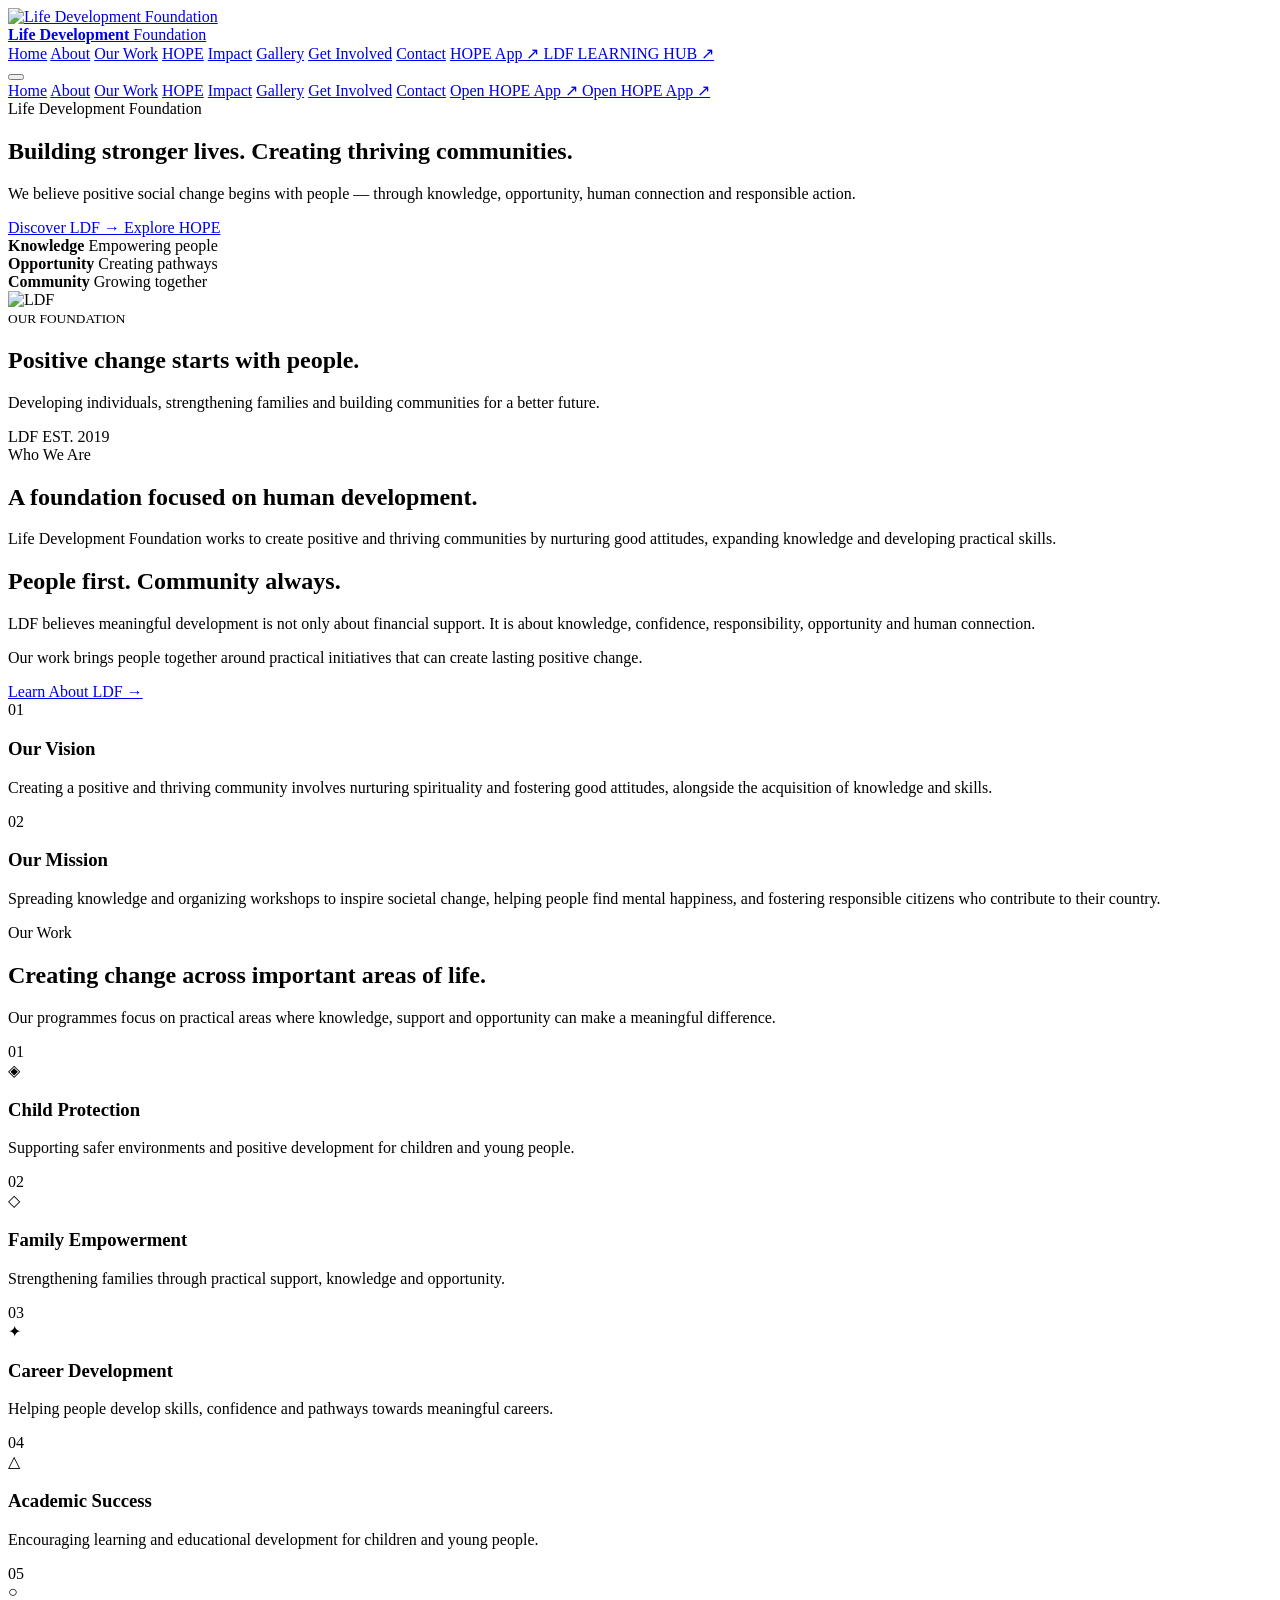
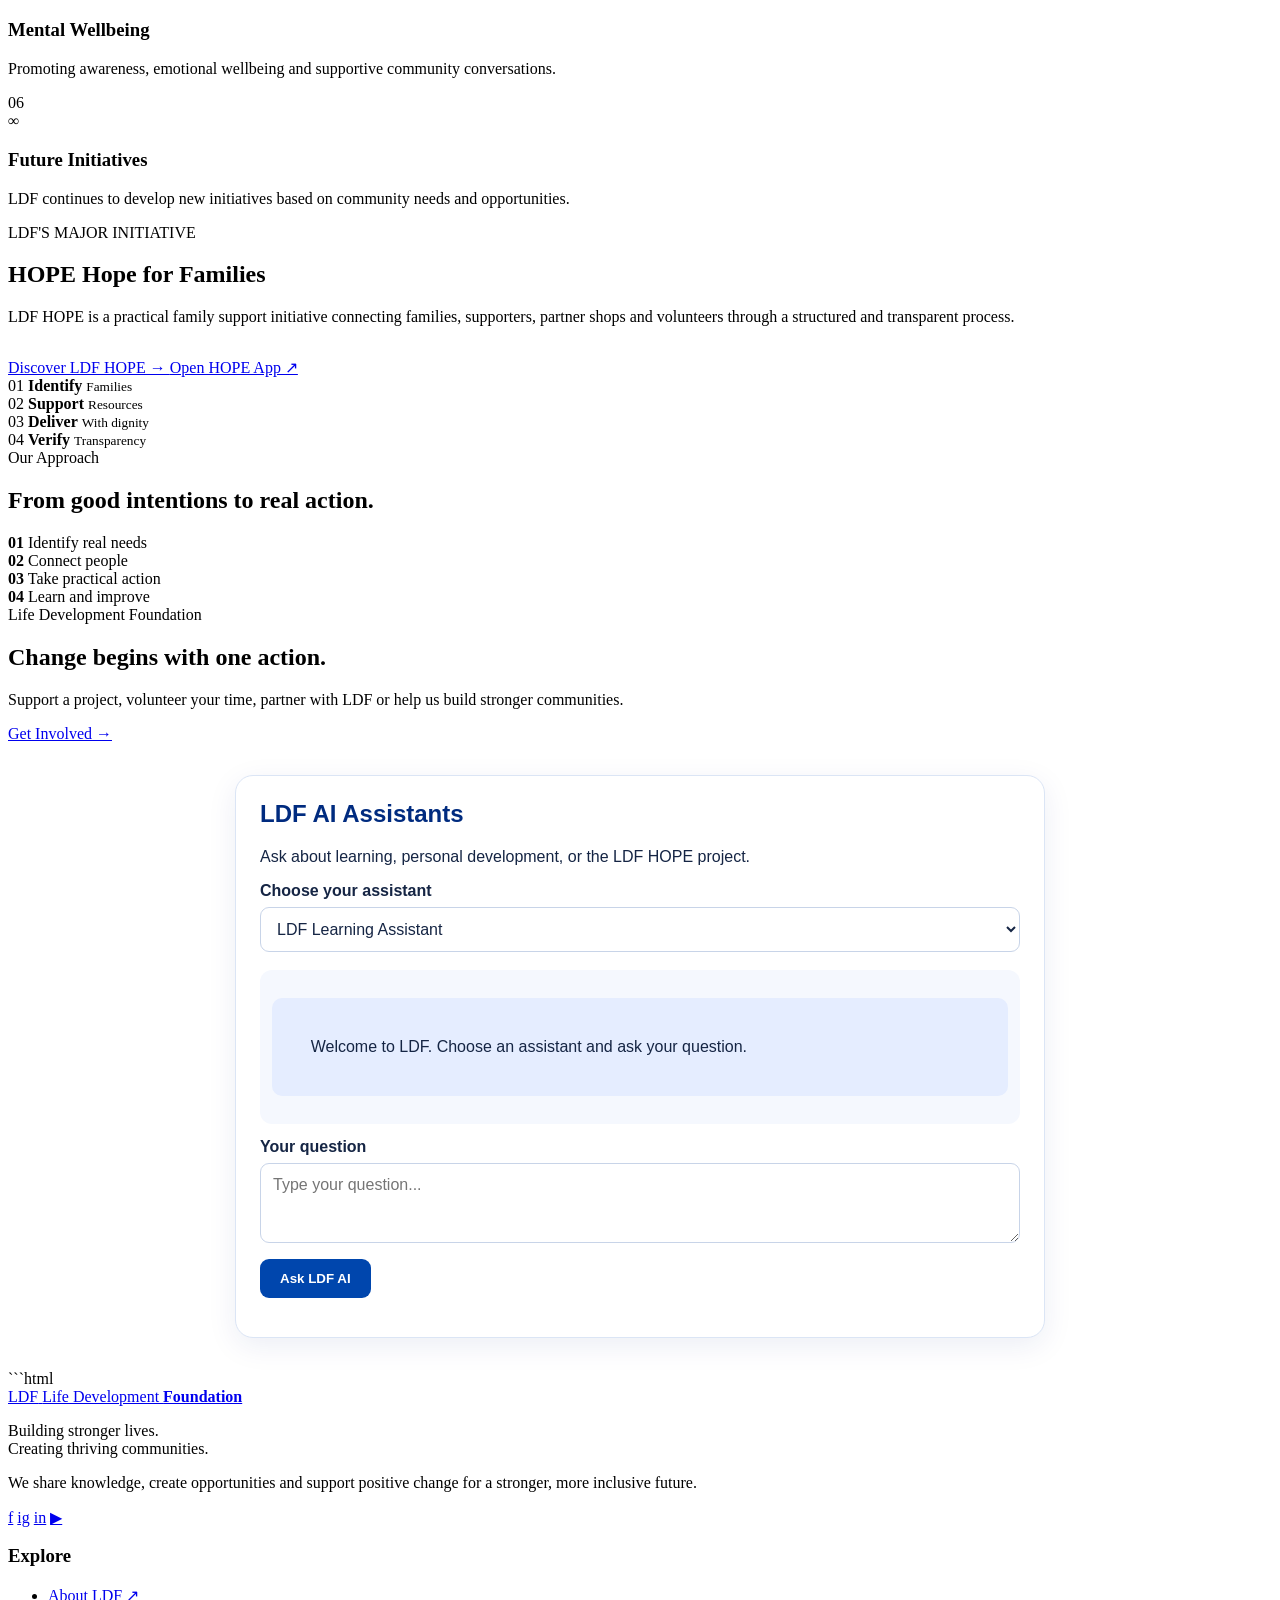
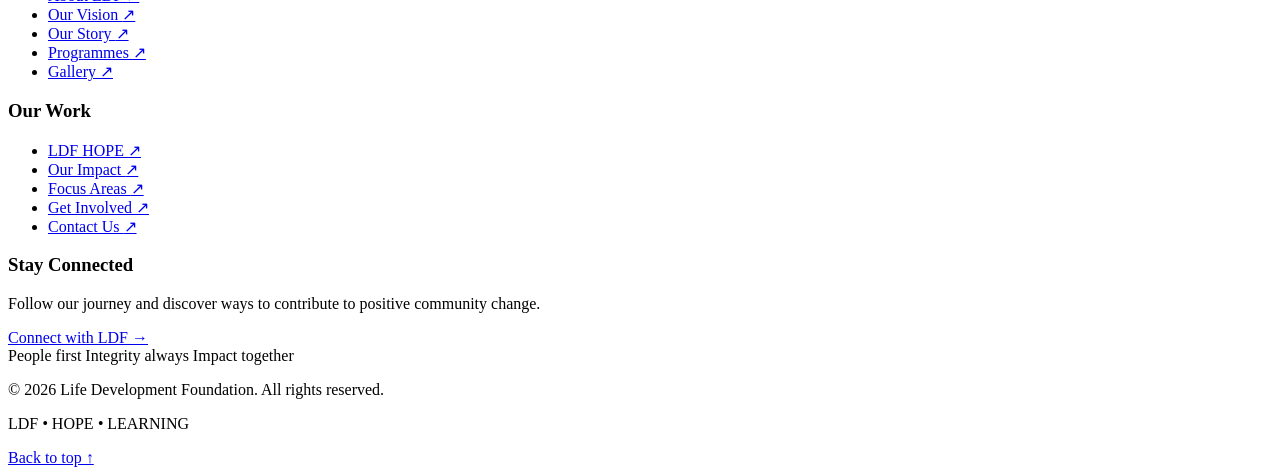
==== commit 1f43c253: "Update footer and add AI assistants section" ====
--- a/index.html
+++ b/index.html
@@ -538,6 +538,7 @@
 </section>
 
 </main>
+  
   <!-- LDF AI ASSISTANTS: paste before </body> -->
 <section id="ldf-ai" class="ldf-ai">
   <h2>LDF AI Assistants</h2>
@@ -705,7 +706,7 @@
 </script>
 
 <!-- END LDF AI ASSISTANTS -->
-
+```html
 <footer class="ldf-footer">
   <div class="ldf-footer__container">
 
@@ -713,88 +714,121 @@
 
       <!-- Brand -->
       <section class="ldf-footer__brand">
-        <h2 class="ldf-footer__brand-name">
-          Life Development Foundation
-        </h2>
+        <a href="index.html" class="ldf-footer__brand-link"
+           aria-label="Life Development Foundation home">
+          <span class="ldf-footer__logo-mark" aria-hidden="true">LDF</span>
+          <span class="ldf-footer__brand-name">
+            Life Development
+            <strong>Foundation</strong>
+          </span>
+        </a>
 
         <p class="ldf-footer__tagline">
           Building stronger lives.<br>
           Creating thriving communities.
         </p>
+
+        <p class="ldf-footer__description">
+          We share knowledge, create opportunities and support
+          positive change for a stronger, more inclusive future.
+        </p>
+
+        <div class="ldf-footer__socials">
+          <a href="https://www.facebook.com/share/1EnymvToj6/?mibextid=wwXIfr"
+             target="_blank" rel="noopener noreferrer"
+             aria-label="Facebook">f</a>
+
+          <a href="https://www.instagram.com/lifedevelopment_foundation?stkn=OXliOHFnZjR3cjQw&utm_source=qr"
+             target="_blank" rel="noopener noreferrer"
+             aria-label="Instagram">ig</a>
+
+          <a href="https://www.linkedin.com/in/kasun-udayanga-35b8291a4"
+             target="_blank" rel="noopener noreferrer"
+             aria-label="LinkedIn">in</a>
+
+          <a href="https://youtube.com/@ldf-uk?si=GykWDm6q4iPDI1h7"
+             target="_blank" rel="noopener noreferrer"
+             aria-label="YouTube">▶</a>
+        </div>
       </section>
 
       <!-- Explore -->
-      <nav class="ldf-footer__section" aria-label="Explore">
+      <nav class="ldf-footer__section" aria-label="Explore LDF">
         <h3>Explore</h3>
         <ul>
-          <li><a href="about.html">About</a></li>
-          <li><a href="vision.html">Vision</a></li>
-          <li><a href="story.html">Our Story</a></li>
-          <li><a href="programmes.html">Programmes</a></li>
-         <li> <a href="/LDF-HOPE/gallery.html" class="active">Gallery</a></li>
+          <li><a href="about.html">About LDF <span>↗</span></a></li>
+          <li><a href="vision.html">Our Vision <span>↗</span></a></li>
+          <li><a href="story.html">Our Story <span>↗</span></a></li>
+          <li><a href="programmes.html">Programmes <span>↗</span></a></li>
+          <li><a href="gallery.html">Gallery <span>↗</span></a></li>
         </ul>
       </nav>
 
       <!-- Projects -->
-      <nav class="ldf-footer__section" aria-label="Projects">
-        <h3>Projects</h3>
+      <nav class="ldf-footer__section" aria-label="LDF projects">
+        <h3>Our Work</h3>
         <ul>
-          <li><a href="hope.html">LDF HOPE</a></li>
-          <li><a href="impact.html">Impact</a></li>
-          <li><a href="focus.html">Focus Areas</a></li>
-          <li><a href="get-involved.html">Get Involved</a></li>
+          <li><a href="hope.html">LDF HOPE <span>↗</span></a></li>
+          <li><a href="impact.html">Our Impact <span>↗</span></a></li>
+          <li><a href="focus.html">Focus Areas <span>↗</span></a></li>
+          <li><a href="get-involved.html">Get Involved <span>↗</span></a></li>
+          <li><a href="contact.html">Contact Us <span>↗</span></a></li>
         </ul>
       </nav>
 
-      <!-- Social media -->
+      <!-- Connect -->
       <section class="ldf-footer__section ldf-footer__connect">
-        <h3>Connect</h3>
-
-        <div class="ldf-footer__socials">
-
-          <a href="https://www.facebook.com/share/1EnymvToj6/?mibextid=wwXIfr"
-             target="_blank" rel="noopener noreferrer"
-             aria-label="Facebook">
-            f
-          </a>
-
-          <a href="https://www.instagram.com/lifedevelopment_foundation?stkn=OXliOHFnZjR3cjQw&utm_source=qr"
-             target="_blank" rel="noopener noreferrer"
-             aria-label="Instagram">
-            ig
-          </a>
-
-          <a href="https://www.linkedin.com/in/kasun-udayanga-35b8291a4?utm_source=share_via&utm_content=profile&utm_medium=member_ios"
-             target="_blank" rel="noopener noreferrer"
-             aria-label="LinkedIn">
-            in
-          </a>
-
-          <a href="https://youtube.com/@ldf-uk?si=GykWDm6q4iPDI1h7"
-             target="_blank" rel="noopener noreferrer"
-             aria-label="YouTube">
-            ▶
-          </a>
-
+        <h3>Stay Connected</h3>
+
+        <p>
+          Follow our journey and discover ways to contribute
+          to positive community change.
+        </p>
+
+        <a class="ldf-footer__contact-link" href="contact.html">
+          Connect with LDF <span aria-hidden="true">→</span>
+        </a>
+
+        <div class="ldf-footer__principles">
+          <span>People first</span>
+          <span>Integrity always</span>
+          <span>Impact together</span>
         </div>
       </section>
 
     </div>
 
-    <!-- Copyright -->
+    <!-- Bottom bar -->
     <div class="ldf-footer__bottom">
       <p>
         © <span id="ldf-footer-year">2026</span>
-        Life Development Foundation. All rights reserved.
+        Life Development Foundation.
+        All rights reserved.
       </p>
 
       <p class="ldf-footer__signature">
-        LDF <span>•</span> HOPE <span>•</span> LEARNING
+        <span>LDF</span>
+        <i>•</i>
+        <span>HOPE</span>
+        <i>•</i>
+        <span>LEARNING</span>
       </p>
+
+      <a class="ldf-footer__back-top" href="#top">
+        Back to top ↑
+      </a>
     </div>
 
   </div>
 </footer>
+
+<script>
+  const footerYear = document.getElementById("ldf-footer-year");
+  if (footerYear) {
+    footerYear.textContent = new Date().getFullYear();
+  }
+</script>
+
   <script src="/LDF-HOPE/Js/main.js"></script>
 
 </body>
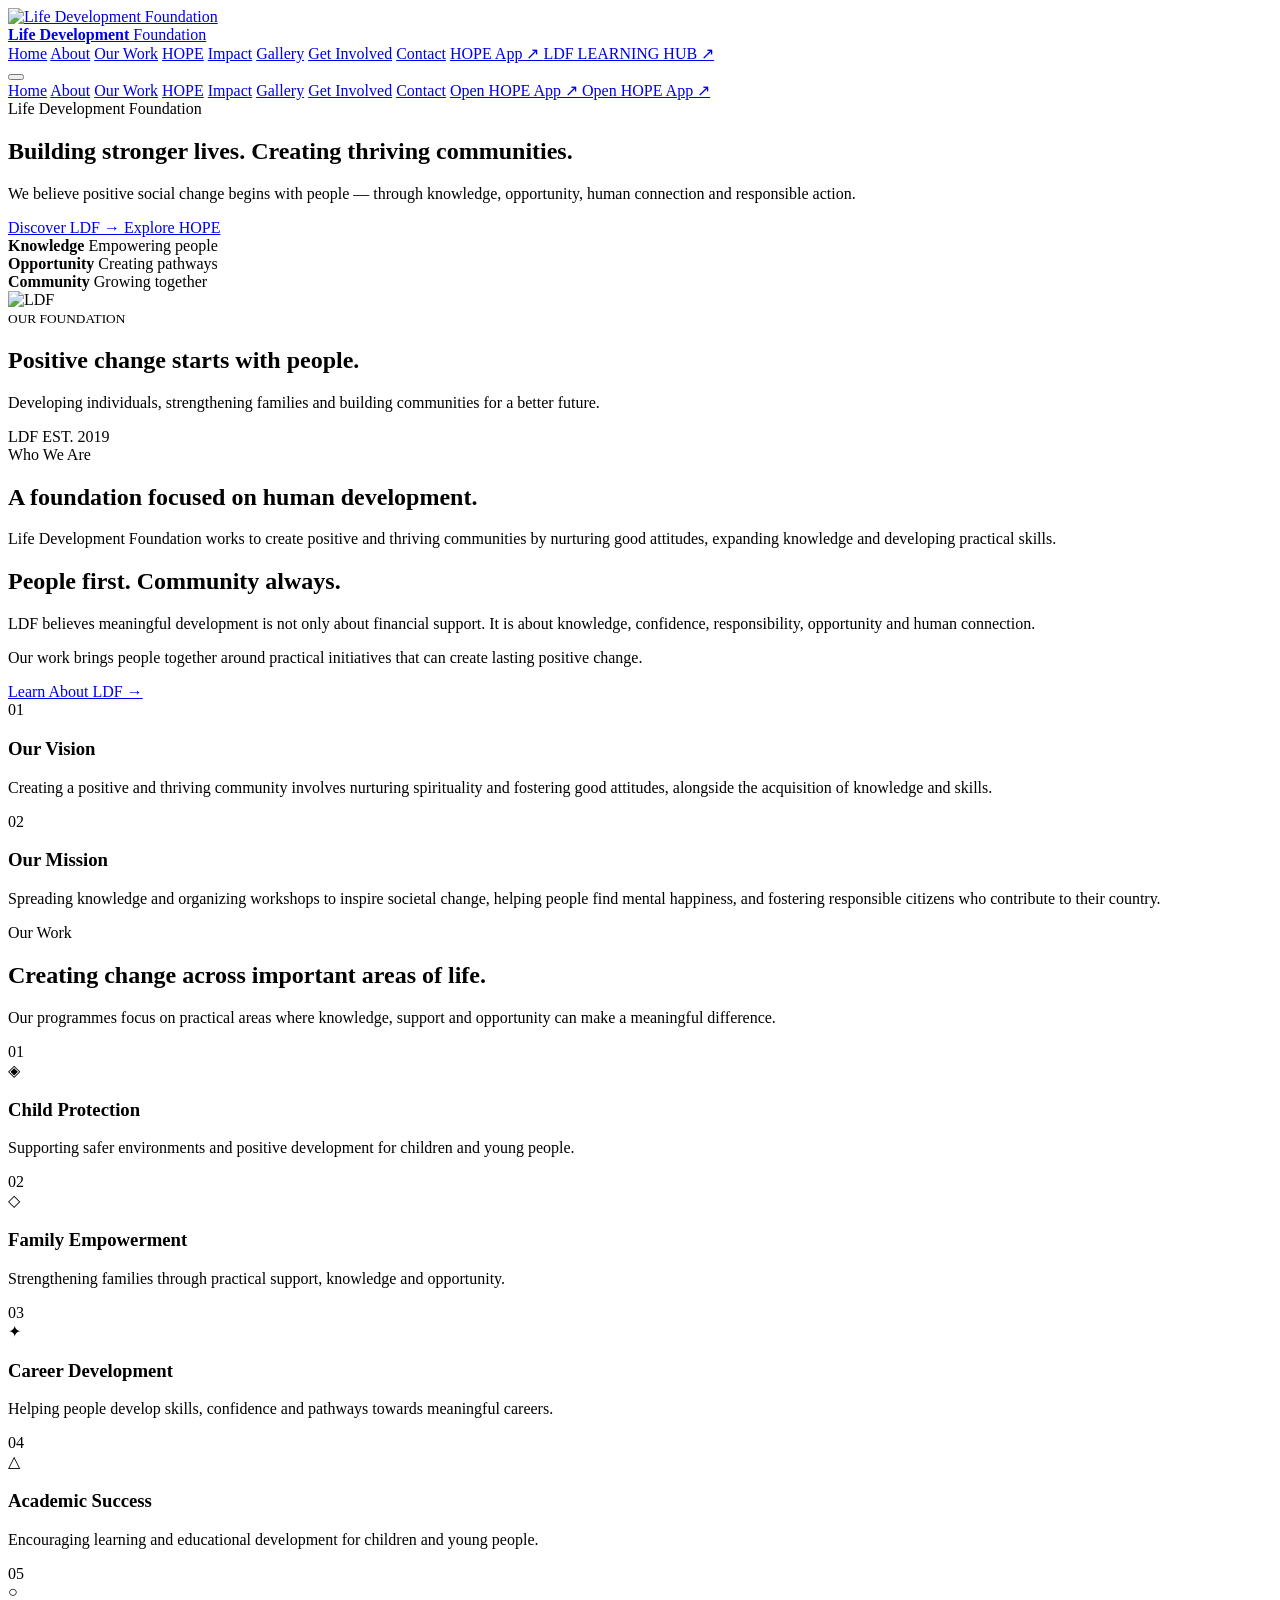
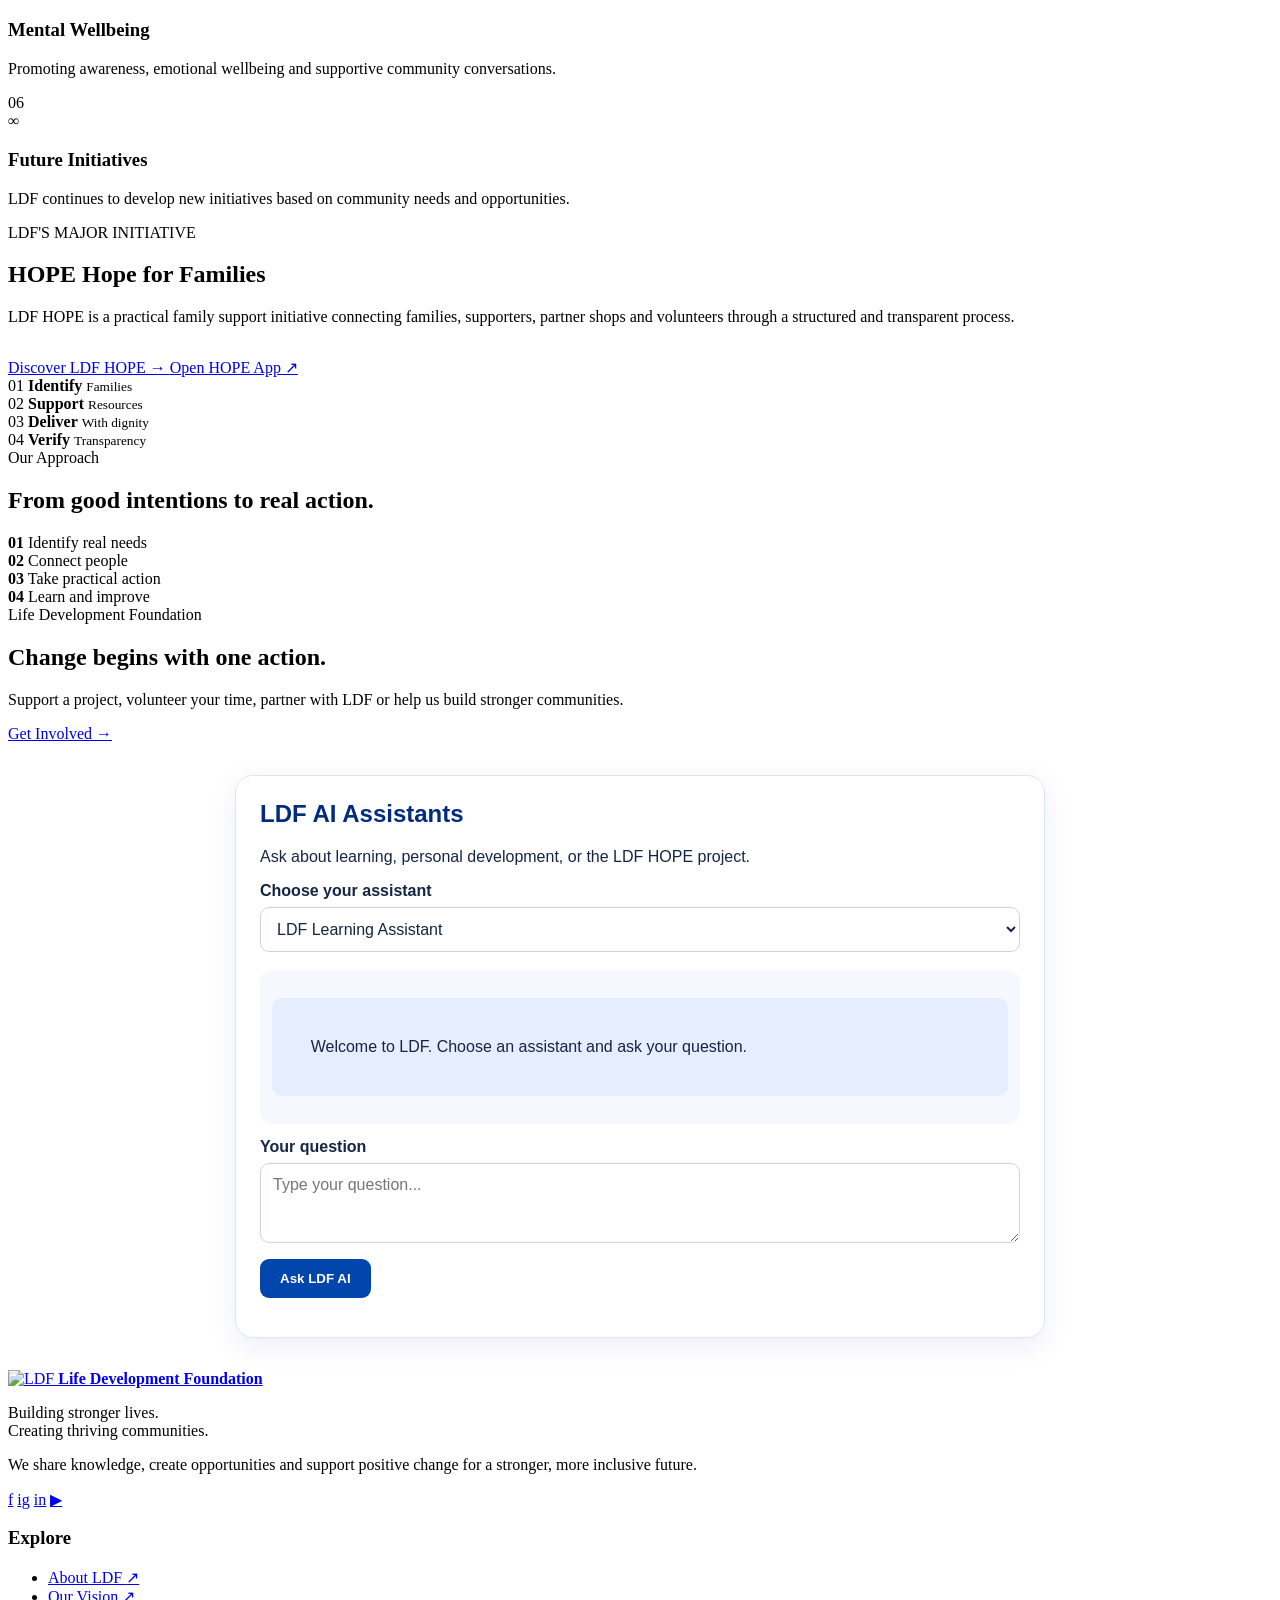
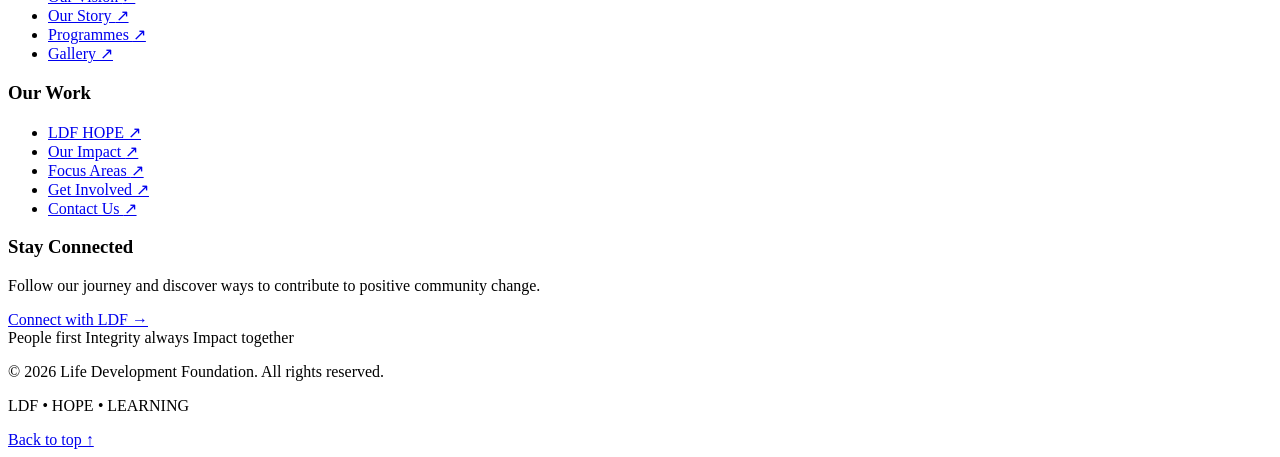
==== commit e485f6a1: "Refactor footer section in index.html Updated footer branding and removed unnecessary elements." ====
--- a/index.html
+++ b/index.html
@@ -706,7 +706,6 @@
 </script>
 
 <!-- END LDF AI ASSISTANTS -->
-```html
 <footer class="ldf-footer">
   <div class="ldf-footer__container">
 
@@ -716,18 +715,15 @@
       <section class="ldf-footer__brand">
         <a href="index.html" class="ldf-footer__brand-link"
            aria-label="Life Development Foundation home">
-          <span class="ldf-footer__logo-mark" aria-hidden="true">LDF</span>
+          <img src="/LDF-HOPE/7e64c73a-b2e1-4843-b294-a0825088490c.jpeg" class="brand-logo" alt="LDF">
           <span class="ldf-footer__brand-name">
-            Life Development
-            <strong>Foundation</strong>
+            <strong> Life Development Foundation</strong>
           </span>
         </a>
-
         <p class="ldf-footer__tagline">
           Building stronger lives.<br>
           Creating thriving communities.
         </p>
-
         <p class="ldf-footer__description">
           We share knowledge, create opportunities and support
           positive change for a stronger, more inclusive future.
@@ -821,7 +817,6 @@
 
   </div>
 </footer>
-
 <script>
   const footerYear = document.getElementById("ldf-footer-year");
   if (footerYear) {
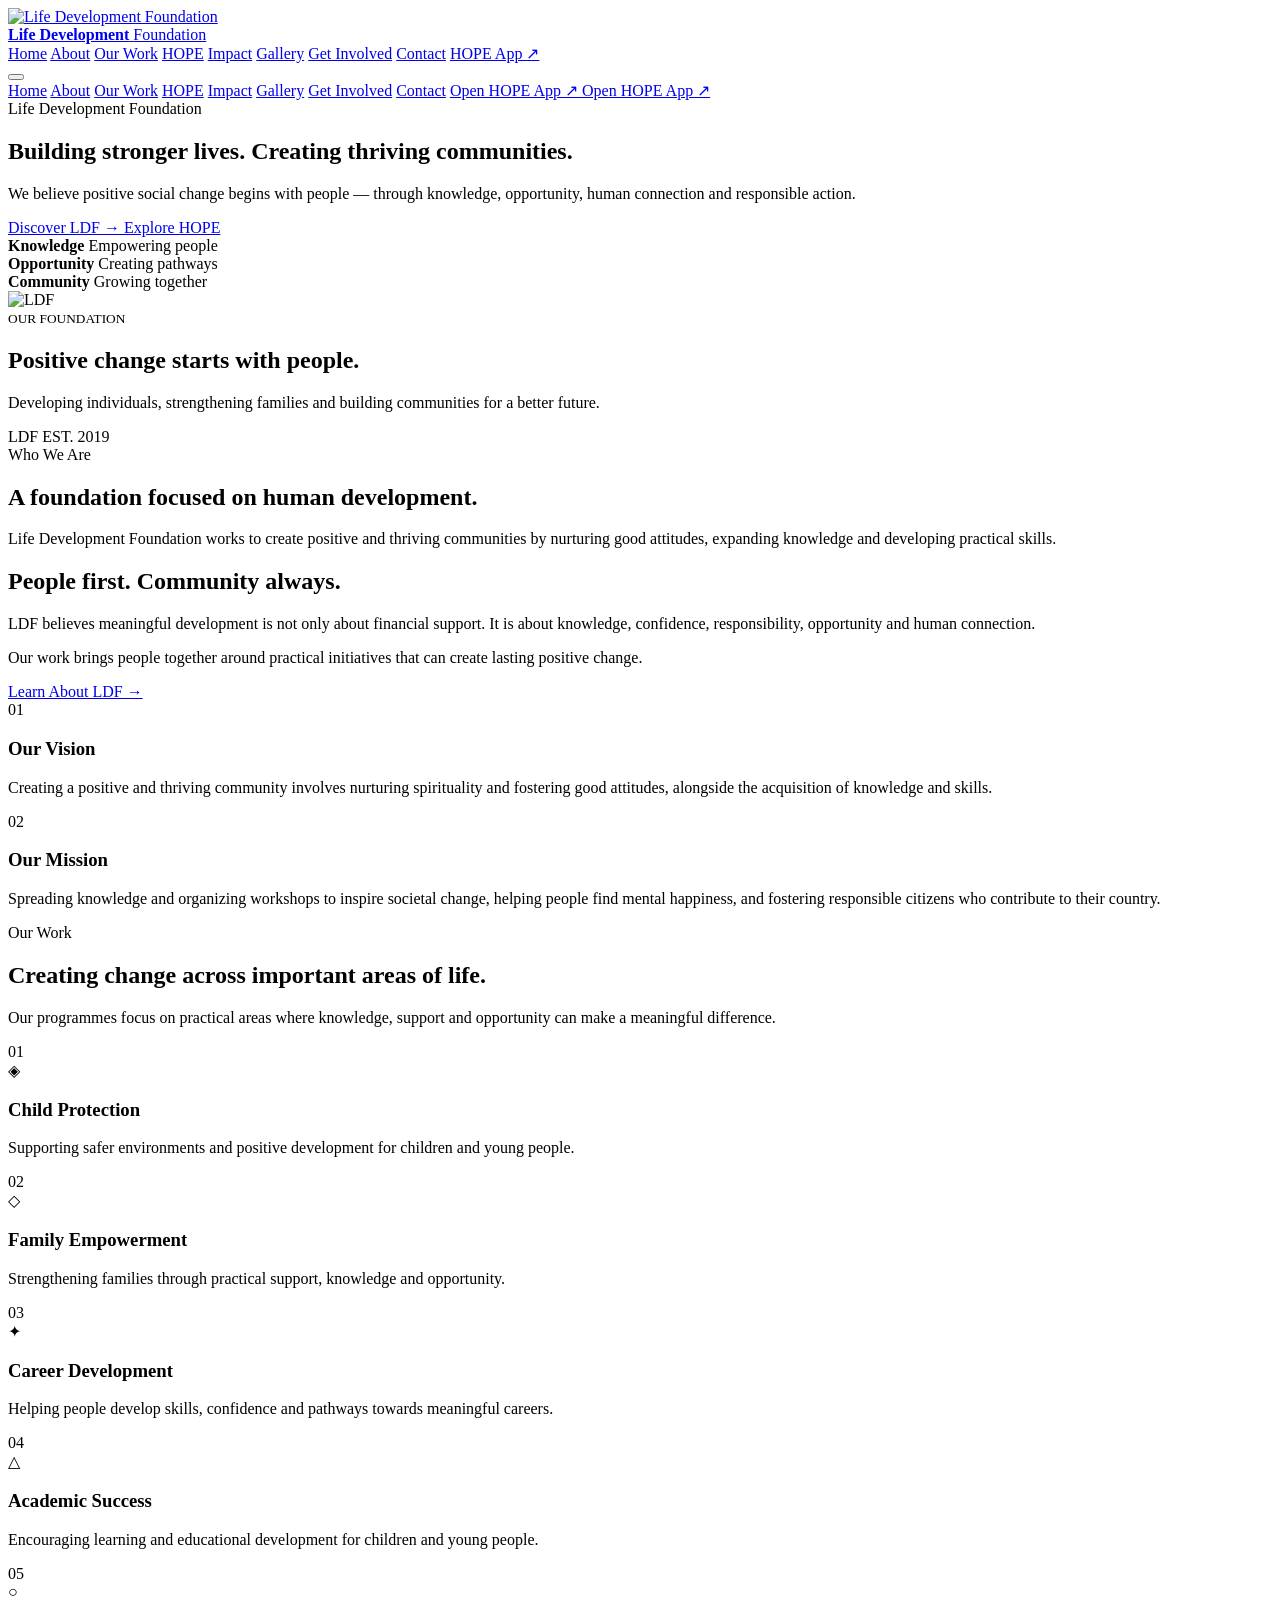
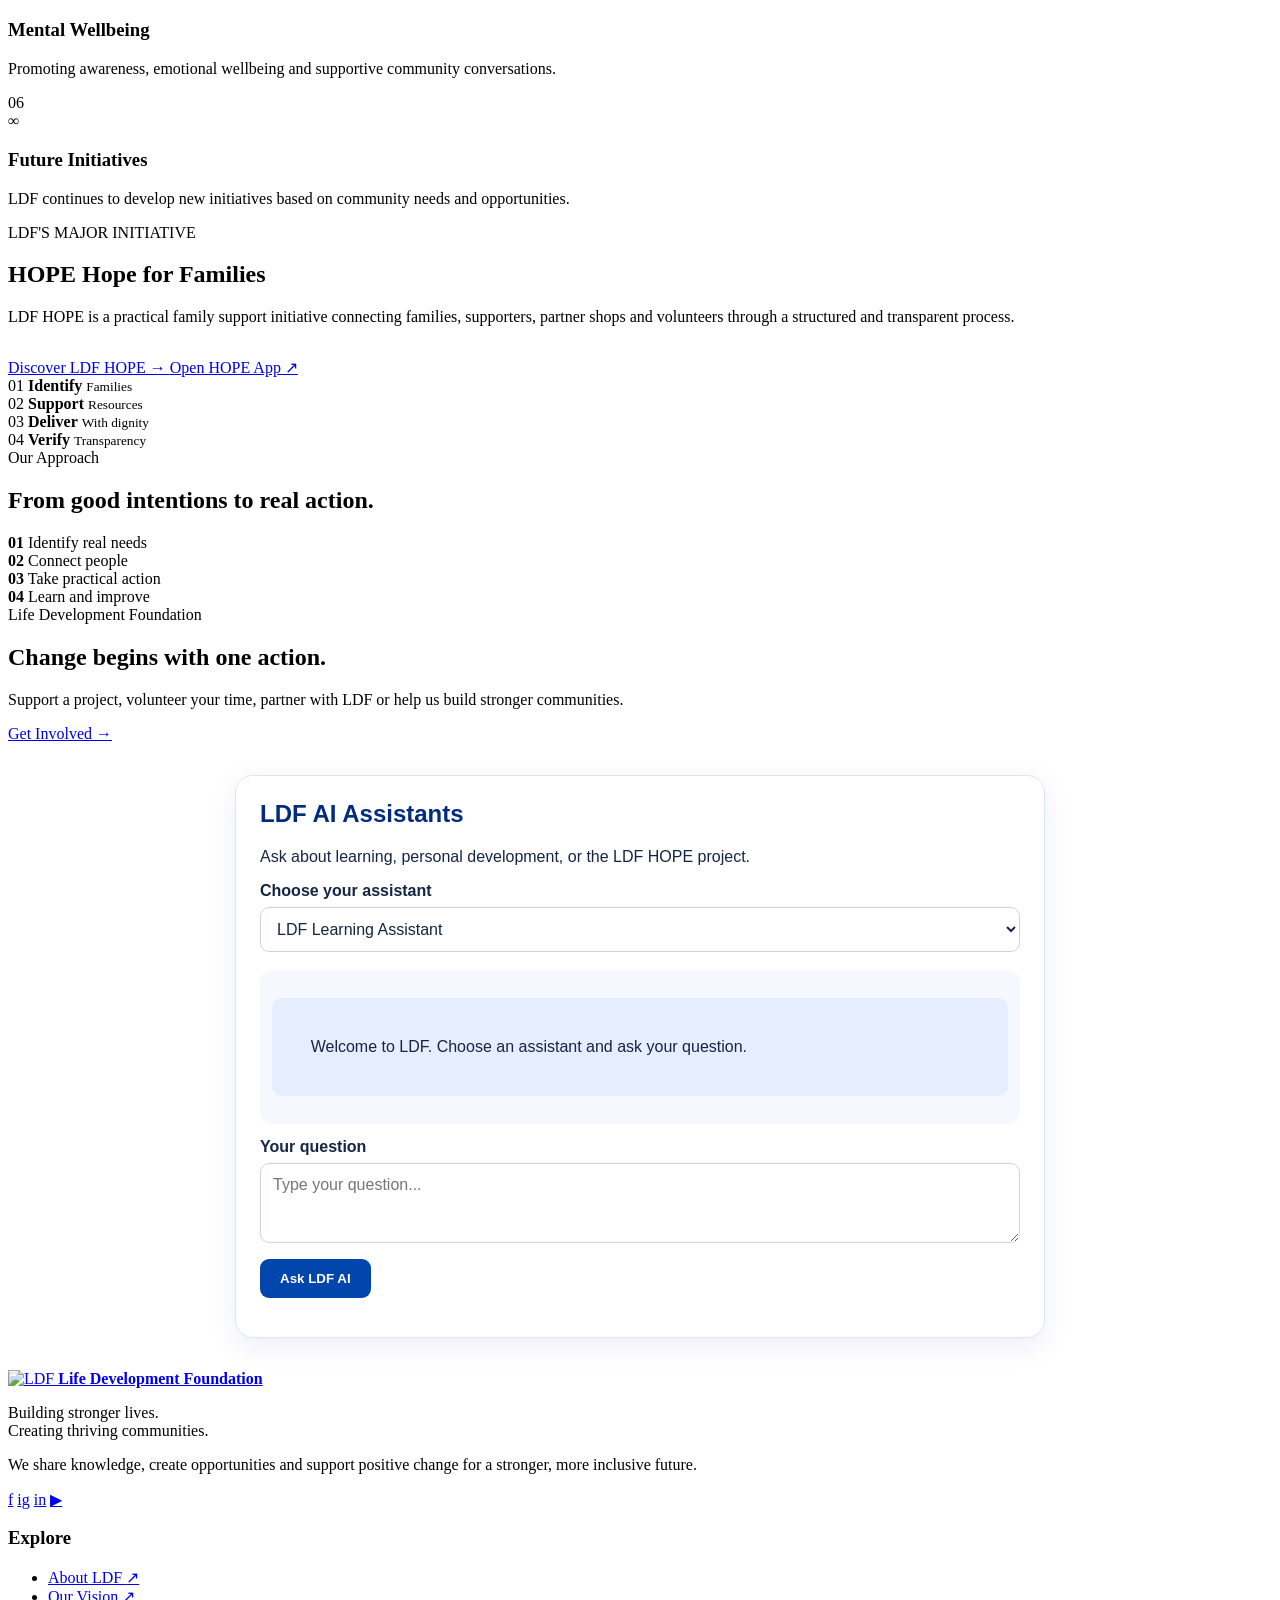
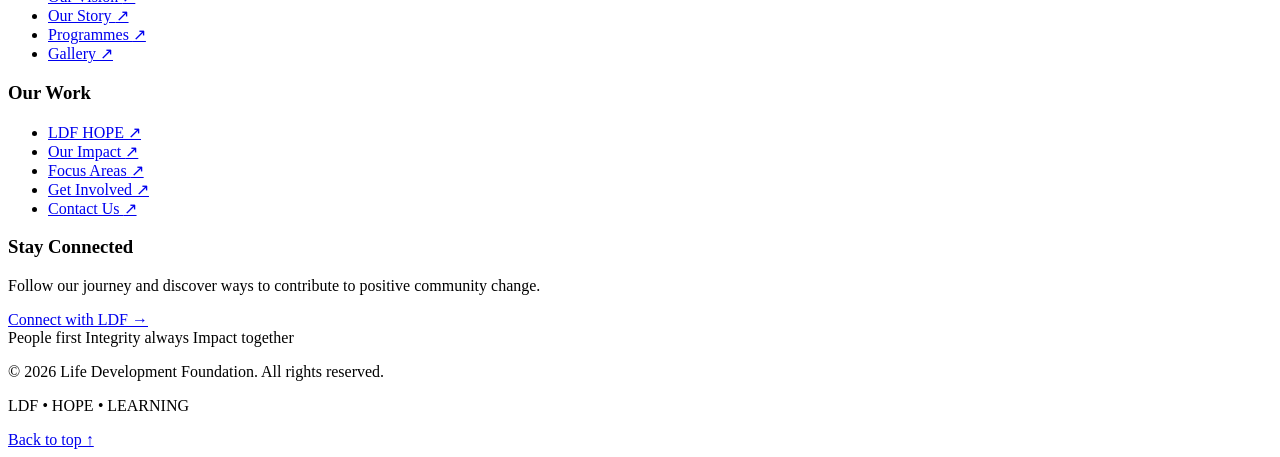
==== commit 0ba81e51: "Remove LDF Learning Hub link from index.html Removed link to LDF Learning Hub from navigation." ====
--- a/index.html
+++ b/index.html
@@ -60,16 +60,7 @@
 class="nav-app">
 HOPE App ↗
 </a>
-
-<a
-href="  https://ldf35.github.io/ldf-hub/"
-target="_blank"
-rel="noopener"
-class="nav-app">
-LDF LEARNING HUB ↗
-</a>
 </nav>
-
 <button class="menu-toggle" aria-label="Menu">
 <span></span>
 <span></span>
